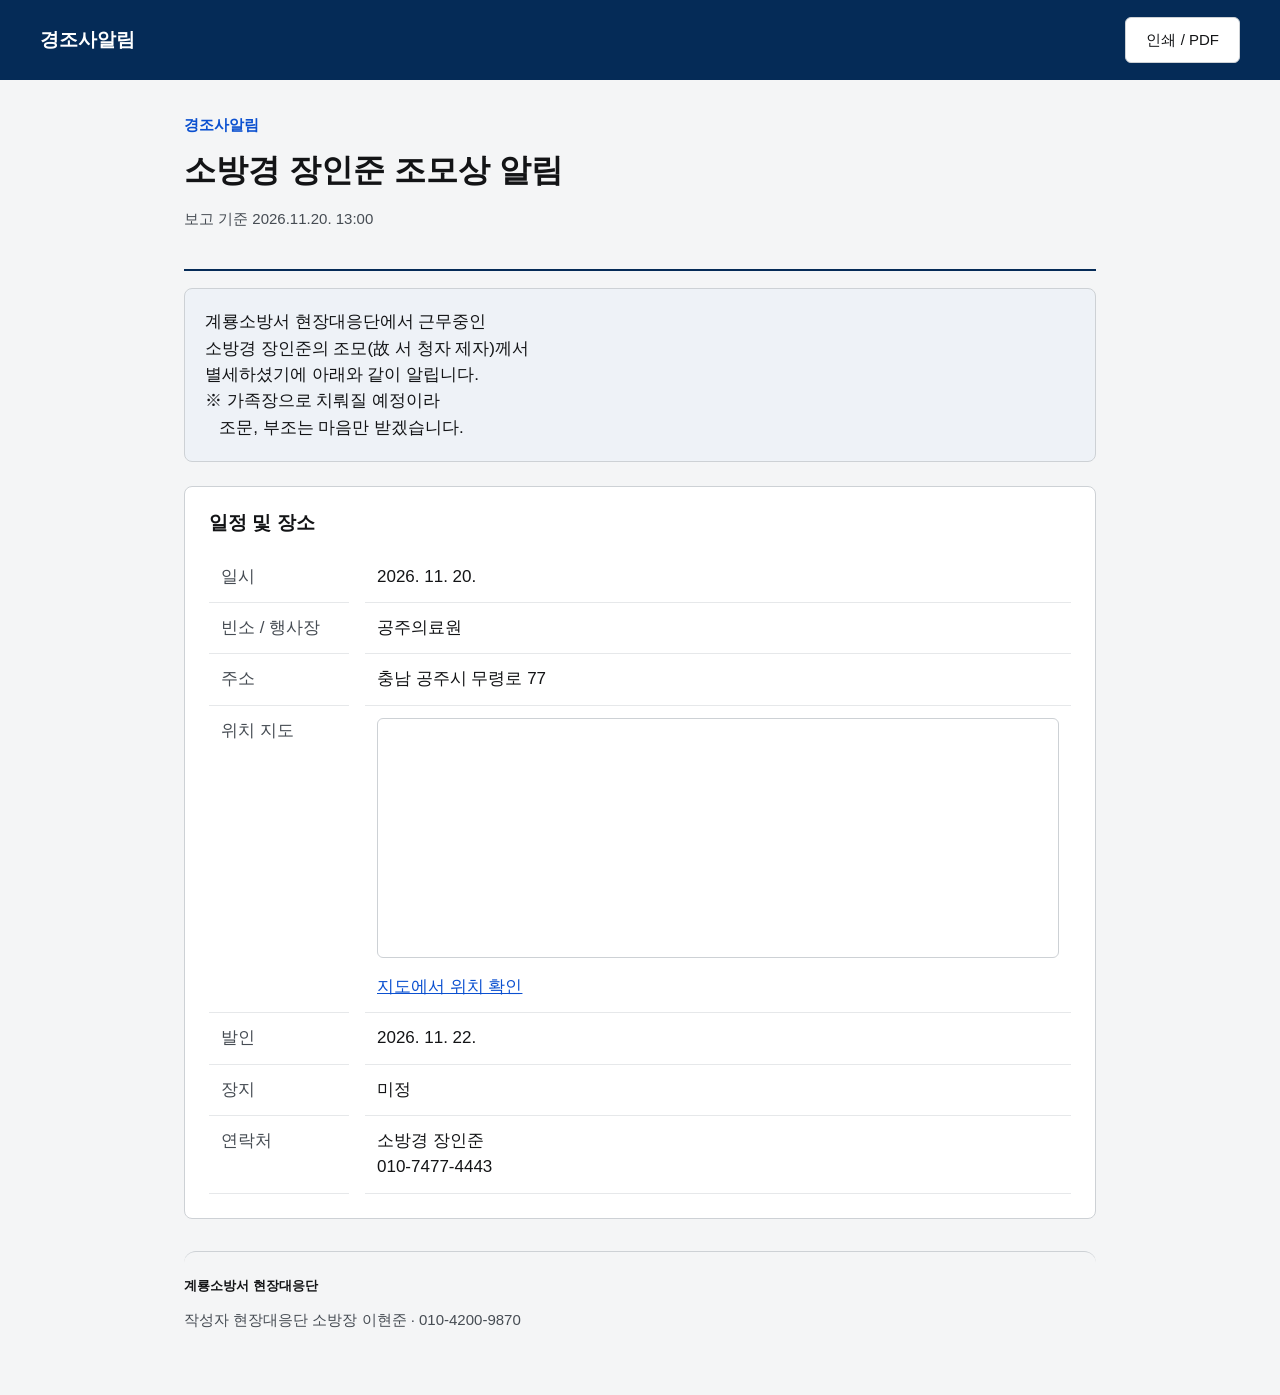
==== index.html @ 69f18681 "Create index.html" ====
<!doctype html><html lang="ko"><head><meta charset="utf-8"><meta name="viewport" content="width=device-width,initial-scale=1"><title>소방경 장인준 조모상 알림</title><style>:root{--canvas:#fff;--subtle:#F4F5F6;--muted:#EEF2F7;--fg:#131416;--fg2:#464C53;--fg3:#58616A;--border:#CDD1D5;--rule:#E6E8EA;--primary:#256EF4;--hover:#0B50D0;--link:#0B50D0;--navy:#052B57;--selected:#ECF2FE;--warning:#965000;--warning-bg:#fff4e5;--focus:#256EF4;--disabled:#8A949E}
:root.high-contrast{--canvas:#1E2124;--subtle:#131416;--muted:#33363D;--fg:#fff;--fg2:#E6E8EA;--fg3:#CDD1D5;--border:#8A949E;--rule:#58616A;--primary:#A3C2F8;--hover:#D8E5FD;--link:#A3C2F8;--navy:#131416;--selected:#223A58;--warning:#FFD798;--warning-bg:#44321c;--focus:#A3C2F8;--disabled:#B1B8BE}
*{box-sizing:border-box}html{scroll-behavior:smooth}body{margin:0;background:var(--subtle);color:var(--fg);font:17px/1.55 'Pretendard GOV','Pretendard',-apple-system,BlinkMacSystemFont,'Apple SD Gothic Neo','Malgun Gothic','Noto Sans KR',sans-serif;letter-spacing:0}button,input,textarea{font:inherit}button,.button{min-height:48px;padding:10px 20px;border:1px solid var(--border);border-radius:6px;background:var(--canvas);color:var(--fg);font-size:17px;cursor:pointer;display:inline-flex;align-items:center;justify-content:center;text-decoration:none;line-height:1.55}button:hover,.button:hover{border-color:var(--primary);background:var(--selected)}button:disabled{background:var(--subtle);color:var(--disabled);border-color:var(--border);opacity:1;cursor:not-allowed}.primary{background:var(--primary);color:#fff;border-color:var(--primary)}.high-contrast .primary{color:#131416}.primary:hover{background:var(--hover);color:#fff}.high-contrast .primary:hover{color:#131416}a{color:var(--link)}button:focus-visible,a:focus-visible,input:focus-visible,textarea:focus-visible{outline:2px solid var(--focus);outline-offset:2px}.skip-link{position:absolute;top:-100px;left:16px;z-index:50;background:var(--primary);color:#fff;padding:12px 24px}.skip-link:focus{top:8px}.eyebrow{font-size:13px;letter-spacing:0;color:var(--link);font-weight:700;margin:0 0 12px}header{background:var(--navy);color:#fff}header button{font-size:15px;min-height:40px}h2,h3{line-height:1.3;margin:0 0 24px}h3{font-size:24px;font-weight:700}.hint{font-size:13px;color:var(--fg3)}@media(prefers-reduced-motion:reduce){html{scroll-behavior:auto}}
.wrap{max-width:1248px;padding:0 24px;margin:auto}header .wrap{min-height:80px;display:flex;gap:12px;align-items:center;flex-wrap:wrap;padding-top:12px;padding-bottom:12px}header b{margin-right:auto;font-size:19px}header .draft-label{font-size:13px;color:#D6E0EB}.intro{padding:48px 0 32px}.title-row{display:flex;justify-content:space-between;gap:24px;align-items:center}.report-title{font-size:44px;letter-spacing:-.02em;margin:0}.report-title span{color:var(--fg2)}.subtitle{color:var(--fg2);margin:24px 0 0}.complete{padding:16px 24px;min-width:124px;background:var(--warning-bg);color:var(--warning);border:1px solid currentColor;border-radius:8px;display:flex;flex-direction:column;text-align:center;gap:4px}.complete small,.complete span{font-size:13px}.complete strong{font-size:24px}.byline{display:flex;gap:12px;align-items:center;font-size:15px;margin-top:16px}.byline>span{color:var(--fg3)}.byline strong{font-weight:500}.source-note{font-size:13px;color:var(--fg3);margin:16px 0 0}.gallery{position:relative;height:400px;border-radius:12px;overflow:hidden;background:#131416}.gallery>img{display:block;width:100%;height:100%;object-fit:cover;object-position:center 58%}.photo-shade{position:absolute;inset:0;background:linear-gradient(transparent 55%,#000b)}.photo-caption{position:absolute;left:24px;bottom:24px;color:#fff}.photo-caption span{font-size:13px}.photo-caption b{margin-left:12px}.photo-caption p{font-size:17px;margin:8px 0 0}.photo-controls{position:absolute;bottom:24px;right:24px;display:flex;gap:8px}.photo-controls button{background:#fff;color:#131416;min-width:56px}.stats{display:grid;grid-template-columns:repeat(4,1fr);gap:24px;margin:24px 0 40px}.stats>div,.panel{background:var(--canvas);border:1px solid var(--border);border-radius:12px;padding:24px}.stats small{display:block;font-size:15px;color:var(--fg2)}.stats strong{display:block;font-size:24px;margin-top:8px;font-variant-numeric:tabular-nums}.report-grid{display:grid;grid-template-columns:1fr 1fr;gap:24px}.panel .eyebrow{margin-bottom:8px}dl{margin:0;display:grid;grid-template-columns:96px 1fr;gap:0 16px;font-size:17px}dt,dd{padding:12px 0;border-bottom:1px solid var(--rule)}dt{color:var(--fg2)}dd{margin:0;overflow-wrap:anywhere}.situation{font-size:17px;line-height:1.7;margin:0 0 24px}.check-note{background:var(--muted);border:1px solid var(--border);border-radius:8px;padding:20px}.check-note strong{font-size:17px}.check-note p{font-size:15px;color:var(--fg2);margin:8px 0 0}.damage-panel,.timeline-panel{margin-top:40px}.investigation-grid{display:grid;grid-template-columns:repeat(3,1fr);gap:24px}.investigation-grid>div{border-bottom:1px solid var(--rule);padding-bottom:16px}.investigation-grid small{display:block;color:var(--fg2);font-size:15px}.investigation-grid strong{display:block;font-size:19px;margin-top:8px}.timeline{list-style:none;margin:0;padding:0;display:grid;grid-template-columns:repeat(6,1fr);gap:20px}.timeline li{border-top:1px solid var(--border);padding-top:16px}.timeline time{display:block;font-size:19px;font-weight:700;color:var(--link);margin-bottom:8px;font-variant-numeric:tabular-nums}.timeline strong{font-size:15px}.photo-strip{display:grid;grid-template-columns:repeat(3,1fr);gap:24px;margin:40px 0}.photo-strip figure{margin:0}.photo-strip img{width:100%;height:200px;object-fit:cover;border-radius:8px;display:block}.photo-strip figcaption{font-size:13px;color:var(--fg2);margin-top:12px}footer{background:var(--navy);color:#E6E8EA;padding:32px 24px;margin:40px 0 0;border-radius:12px 12px 0 0;font-size:13px}.signoff{display:flex;justify-content:space-between;gap:16px;font-size:15px}.signoff strong{font-weight:500}footer p{margin:12px 0 0}@media(max-width:1023px){.report-grid{grid-template-columns:1fr}.stats{gap:16px}.photo-strip{gap:16px}.timeline{gap:16px}}@media(max-width:640px){.wrap{padding:0 16px}header .wrap{padding:16px}header .wrap{min-height:48px;padding:8px 16px;display:flex;align-items:center;justify-content:space-between;flex-wrap:nowrap}
header b{width:auto!important;font-size:16px;margin:0}
header button{font-size:11px;min-height:28px;height:28px;padding:2px 8px;white-space:nowrap;flex-shrink:0}header .draft-label{margin-right:auto}.intro{padding:32px 0 24px}.report-title{font-size:32px}.title-row{align-items:flex-start;gap:16px}.complete{min-width:88px;padding:12px 8px}.complete strong{font-size:19px}.byline{align-items:flex-start}.subtitle{font-size:15px}.gallery{height:360px}.photo-caption{left:16px;bottom:88px}.photo-controls{left:16px;right:auto;bottom:20px}.stats{grid-template-columns:1fr 1fr;gap:12px;margin-bottom:32px}.stats>div{padding:16px}.stats strong{font-size:22px}.panel{padding:20px}h3{font-size:24px}dl{grid-template-columns:72px 1fr;gap:0 12px}.investigation-grid{grid-template-columns:1fr 1fr;gap:20px}.timeline{grid-template-columns:1fr 1fr}.photo-strip{grid-template-columns:1fr;margin-top:32px}.photo-strip img{height:auto}.signoff{flex-direction:column}footer{padding:24px 20px}}
@page{size:A4;margin:10mm}@media print{html,html.high-contrast{--canvas:#fff;--subtle:#fff;--muted:#EEF2F7;--fg:#131416;--fg2:#464C53;--fg3:#58616A;--border:#CDD1D5;--rule:#E6E8EA;--navy:#fff;--link:#0B50D0}body{font-size:10px}.wrap{padding:0}header{color:#131416}header .wrap{min-height:22px;padding:0}header b{font-size:12px}button,.skip-link,.draft-label{display:none!important}.intro{padding:12px 0}.report-title{font-size:25px}.eyebrow,.source-note{font-size:8px}.subtitle,.byline{font-size:10px;margin-top:8px}.complete{padding:6px 12px;min-width:84px}.complete strong{font-size:16px}.complete small,.complete span{font-size:8px}.gallery{height:40mm}.photo-caption{bottom:10px;left:12px}.photo-caption p{font-size:10px}.photo-caption span{font-size:8px}.stats{margin:10px 0;gap:8px}.stats>div,.panel{padding:10px}.stats small{font-size:9px}.stats strong{font-size:14px}.report-grid{grid-template-columns:1fr 1fr;gap:10px}h3{font-size:16px;margin-bottom:10px}dl{font-size:9px;grid-template-columns:52px 1fr;gap:0 8px}dt,dd{padding:6px 0}.situation{font-size:10px;margin-bottom:10px}.check-note{padding:10px}.check-note strong,.check-note p{font-size:9px}.damage-panel,.timeline-panel{margin-top:10px}.investigation-grid{gap:10px}.investigation-grid small{font-size:9px}.investigation-grid strong{font-size:12px;margin-top:4px}.investigation-grid>div{padding-bottom:8px}.timeline{gap:10px}.timeline time{font-size:12px}.timeline strong{font-size:9px}.photo-strip{margin:10px 0;gap:10px}.photo-strip img{height:24mm}.photo-strip figcaption{font-size:8px;margin-top:4px}footer{padding:8px 0;margin:10px 0;color:#131416;font-size:8px}.signoff{font-size:10px}.panel,.stats,.gallery{break-inside:avoid}}

/* V7 전용 스타일: 실화재/오인신고 모드 대응, 출동대 단일/3단 대응, 폰트/버튼 최적화 */
.header-received{font-size:14px;color:#fff;background:rgba(255,255,255,0.18);padding:4px 10px;border-radius:20px;display:inline-flex;align-items:center;gap:6px}
.header-received small{font-size:12px;opacity:.9}
.header-received strong{font-size:14px;font-variant-numeric:tabular-nums;color:#FFE58F}
.high-contrast .header-received{background:var(--muted);color:var(--fg)}
.high-contrast .header-received strong{color:var(--warning)}

.photo-controls button{font-size:16px;min-width:44px;height:44px;padding:0 8px;display:inline-flex;align-items:center;justify-content:center}
.photo-controls #pause{min-width:44px;font-size:15px}

.crew-highlight-panel{margin:24px 0 32px;border-left:5px solid var(--primary)}
.crew-grid{display:grid;grid-template-columns:repeat(3,1fr);gap:16px;margin-top:16px}
.crew-card{background:var(--muted);border:1px solid var(--border);border-radius:8px;padding:16px 20px}
.crew-card h4{margin:0 0 8px;font-size:16px;color:var(--navy);font-weight:700}
.high-contrast .crew-card h4{color:var(--primary)}
.crew-card p{margin:0;font-size:15px;color:var(--fg);line-height:1.5}
.agency-note{margin-top:16px;background:var(--canvas);border:1px solid var(--border);border-radius:8px;padding:12px 16px}
.agency-note strong{display:block;font-size:13px;color:var(--fg2);margin-bottom:4px}
.agency-note p{margin:0;font-size:15px;color:var(--fg)}

.author-info{display:inline-flex;align-items:center;gap:12px;flex-wrap:wrap}
.phone-link{color:var(--link);text-decoration:none;font-size:14px;padding:4px 10px;background:var(--muted);border-radius:4px;border:1px solid var(--border)}
.phone-link:hover{background:var(--selected);text-decoration:underline}

@media(max-width:1023px){
  .crew-grid{grid-template-columns:1fr}
  .timeline{grid-template-columns:repeat(3,1fr);gap:16px}
}
@media(max-width:640px){
  .timeline{grid-template-columns:1fr 1fr;gap:12px}
  .header-received{font-size:12px;padding:3px 8px}
}

/* 시간/날짜 계층 표시 스타일 */
.time-wrap{display:flex;flex-direction:column;gap:1px}
.time-main{font-size:24px;font-weight:800;color:var(--link);line-height:1.2;font-variant-numeric:tabular-nums}
.date-sub{font-size:12px;font-weight:500;color:var(--fg2);margin-top:2px}

@media(max-width:640px){
  .time-main{font-size:20px}
  .date-sub{font-size:11px}
}

@media print{
  .time-main{font-size:13px;color:#111}
  .date-sub{font-size:8px;color:#555}
}

.additional-header{display:flex;align-items:center;justify-content:space-between;gap:16px;padding-top:12px;padding-bottom:12px}.additional-report{max-width:960px;padding-top:32px;padding-bottom:40px}.additional-title{padding-bottom:24px;border-bottom:2px solid #052B57}.additional-title h2{font-size:32px;line-height:1.3;margin:12px 0;overflow-wrap:anywhere}.additional-title p,.additional-kind{font-size:15px;color:#464C53}.additional-kind{color:#0B50D0;font-weight:700}.additional-summary{padding:20px;background:#EEF2F7;border:1px solid #CDD1D5;border-radius:8px;white-space:pre-wrap}.additional-section{margin-top:24px;padding:24px;border:1px solid #CDD1D5;border-radius:8px;background:white}.additional-section h3{font-size:19px;margin:0 0 16px}.additional-report dl{display:grid;grid-template-columns:140px minmax(0,1fr);margin:0}.additional-report dt,.additional-report dd{padding:12px;margin:0;border-bottom:1px solid #E6E8EA;overflow-wrap:anywhere}.additional-report dd,.multiline{white-space:pre-wrap}.additional-map{white-space:normal}.additional-map iframe{width:100%;height:240px;border:1px solid #CDD1D5;border-radius:6px}.additional-map a{display:inline-block;margin-top:8px}.additional-report table{width:100%;border-collapse:collapse;table-layout:fixed}.additional-report th,.additional-report td{text-align:left;padding:12px;border-bottom:1px solid #E6E8EA;overflow-wrap:anywhere;white-space:pre-wrap}.additional-report th{background:#EEF2F7}.additional-report th:first-child{width:28%}.additional-photos{display:grid;grid-template-columns:repeat(2,minmax(0,1fr));gap:16px}.additional-photos figure{margin:0}.additional-photos img{width:100%;height:220px;object-fit:contain;background:#F4F5F6}.additional-photos figcaption{font-size:15px;padding-top:8px;overflow-wrap:anywhere}.additional-footer{background:transparent;color:#131416;border-top:1px solid #CDD1D5;margin-top:32px;padding:24px 0}.additional-footer p{color:#464C53;font-size:15px}.additional-contact{font-size:15px} @media(max-width:640px){.additional-title h2{font-size:24px}.additional-report{padding:24px 16px}.additional-section{padding:16px}.additional-report dl{grid-template-columns:1fr}.additional-report dt{border:0;padding:12px 0 0;font-weight:700}.additional-report dd{padding:4px 0 12px}.additional-photos{grid-template-columns:1fr}.additional-header button{min-height:44px}} @media print{.additional-report{max-width:none;padding:0;font-size:11px}.additional-title h2{font-size:22px}.additional-section{margin-top:10px;padding:10px}.additional-section h3{font-size:14px;margin-bottom:8px}.additional-report dt,.additional-report dd,.additional-report td,.additional-report th{padding:5px}.additional-map iframe{height:150px}.additional-photos img{height:140px}.additional-footer{margin-top:12px;padding:10px 0}.additional-header button{display:none}.additional-summary{padding:10px}.additional-report p{margin:8px 0}}
</style></head><body><div id="report"></div><script>/* 보고서 렌더러 */
window.FieldReport = (() => {
  const esc = x => String(x ?? '').replace(
    /[&<>"']/g,
    c => ({ '&': '&amp;', '<': '&lt;', '>': '&gt;', '"': '&quot;', "'": '&#39;' }[c])
  );

  const safePhoto = s =>
    typeof s === 'string' &&
    (
      /^assets\/scene-[1-4]\.jpg$/.test(s) ||
      /^data:image\/(jpeg|png|webp);base64,[A-Za-z0-9+/=]+$/.test(s)
    );

  /* 2번 요청: 날짜보다 시각(HH:mm)을 크고 굵게 강조하는 포맷터 */
  function formatDateTime(val) {
    if (!val || val === '-') return '-';
    const str = String(val).trim();
    // YYYY.MM.DD. HH:mm 또는 YYYY-MM-DD HH:mm 매칭
    const m = str.match(/^(\d{4}[.\-/]\s*\d{1,2}[.\-/]\s*\d{1,2}\.?)\s*(\d{1,2}:\d{2}(?::\d{2})?)(.*)$/);
    if (m) {
      const datePart = m[1];
      const timePart = m[2] + (m[3] ? ` ${m[3]}` : '');
      return `
        <span class="time-wrap" style="display:flex;flex-direction:column;gap:1px;">
          <span class="time-main" style="font-size:24px;font-weight:800;line-height:1.2;color:var(--link, #0B50D0);font-variant-numeric:tabular-nums;">${esc(timePart)}</span>
          <span class="date-sub" style="font-size:12px;font-weight:500;color:var(--fg2, #464C53);">${esc(datePart)}</span>
        </span>
      `.trim();
    }
    // 이미 시각만 있는 경우 (예: 05:49)
    if (/^\d{1,2}:\d{2}/.test(str)) {
      return `<span class="time-main" style="font-size:24px;font-weight:800;line-height:1.2;color:var(--link, #0B50D0);">${esc(str)}</span>`;
    }
    return esc(str);
  }

  /* 인라인 텍스트용 시각 강조 함수 (소제목 및 푸터용) */
  function formatInlineTime(val) {
    if (!val || val === '-') return '-';
    const str = String(val).trim();
    const m = str.match(/^(\d{4}[.\-/]\s*\d{1,2}[.\-/]\s*\d{1,2}\.?)\s*(\d{1,2}:\d{2}(?::\d{2})?)(.*)$/);
    if (m) {
      return `<strong style="font-size:1.1em;color:var(--fg);">${m[2]}</strong> <span style="font-size:0.88em;color:var(--fg2);">(${m[1]})</span>`;
    }
    return esc(str);
  }

  function renderAdditional(d) {
    const notice=d.reportType==='notice', injury=d.trendKind==='injury';
    const e=k=>esc(d[k]||'미기재');
    const pair=(label,key)=>`<dt>${label}</dt><dd>${e(key)}</dd>`;
    const map=d.address ? `<div class="additional-map"><iframe title="${notice?'행사장':'사고 발생장소'} 지도" src="https://maps.google.com/maps?q=${encodeURIComponent(d.address)}&output=embed" loading="lazy" allowfullscreen></iframe><a href="https://map.kakao.com/link/search/${encodeURIComponent(d.address)}" target="_blank" rel="noopener">지도에서 위치 확인</a></div>`:'';
    const photos=(d.photos||[]).filter(p=>p&&safePhoto(p.src));
    const gallery=photos.length?`<section class="additional-section"><h3>${notice?'관련 사진':'사고위치 및 관련사진'}</h3><div class="additional-photos">${photos.map(p=>`<figure><img src="${esc(p.src)}" alt="${esc(p.caption)}"><figcaption>${esc(p.caption)}</figcaption></figure>`).join('')}</div></section>`:'';
    const timeline=String(d.timeline||'').split('\n').filter(x=>x.trim()).map(line=>{const at=line.indexOf('|');return `<tr><td>${esc(at<0?'미기재':line.slice(0,at).trim())}</td><td>${esc(at<0?line:line.slice(at+1).trim())}</td></tr>`;}).join('');
    const content=notice?`
      <p class="additional-summary">${e('noticeText')}</p>
      <section class="additional-section"><h3>일정 및 장소</h3><dl>${pair('일시','eventTime')}${pair('빈소 / 행사장','venue')}${pair('주소','address')}<dt>위치 지도</dt><dd>${map||'미기재'}</dd>${pair('발인','funeralTime')}${pair('장지','burial')}${pair('연락처','contact')}</dl></section>
      ${d.bank||d.account||d.holder?`<section class="additional-section"><h3>마음 전하실 곳</h3><dl>${pair('은행','bank')}${pair('계좌번호','account')}${pair('예금주','holder')}</dl></section>`:''}${gallery}`:`
      ${d.summary?`<p class="additional-summary">${e('summary')}</p>`:''}
      <section class="additional-section"><h3>01 · 사고 개요</h3><dl>${pair('발생일시','occurred')}${pair('발생장소','address')}<dt>위치 지도</dt><dd>${map||'미기재'}</dd>${injury?pair('대상자','subject'):pair('사고차량','vehicle')+pair('운전자','driver')}${pair('사고내용','accident')}</dl></section>
      <section class="additional-section"><h3>02 · ${injury?'부상현황 및 조치사항':'피해현황'}</h3><dl>${injury?pair('부상현황','injuryDetail')+pair('조치사항','measures'):pair('인명피해','humanDamage')+pair('차량피해','vehicleDamage')+pair('기타피해','otherDamage')}</dl></section>
      ${gallery}
      <section class="additional-section"><h3>03 · 시간대별 상황</h3><table><thead><tr><th scope="col">시간</th><th scope="col">내용</th></tr></thead><tbody>${timeline||'<tr><td colspan="2">미기재</td></tr>'}</tbody></table></section>
      <section class="additional-section"><h3>04 · 향후계획</h3><p class="multiline">${e('future')}</p></section>`;
    return `<header><div class="wrap additional-header"><b>${notice?'경조사알림':'동향보고'}</b><button onclick="window.print()">인쇄 / PDF</button></div></header><main class="wrap additional-report"><div class="additional-title"><span class="additional-kind">${notice?'경조사알림':injury?'직원 부상':'소방차량 사고발생'}</span><h2>${e('title')}</h2><p>보고 기준 ${e('updated')}</p></div>${!notice&&d.manager?`<p class="additional-contact">책임자 ${e('manager')}</p>`:''}${content}<footer class="additional-footer"><strong>${e('unit')}</strong><p>작성자 ${e('author')}${d.phone?' · '+e('phone'):''}</p></footer></main>`;
  }

  function render(d) {
    if(d.reportType==='trend'||d.reportType==='notice') return renderAdditional(d);
    const isFalse = d.reportType === 'false_alarm';
    const e = key => esc(d[key] || '-');
    const photos = (d.photos || []).filter(p => safePhoto(p.src));

    const pair = (label, key) => `<dt>${label}</dt><dd>${e(key)}</dd>`;
    
    /* 상황판 카드: 시간 형식이면 시각 강조 포맷 적용 */
    const cell = (label, key) => {
      const val = d[key];
      const isTimeVal = typeof val === 'string' && /\d{1,2}:\d{2}/.test(val);
      const content = isTimeVal ? formatDateTime(val) : `<span>${e(key)}</span>`;
      return `<div><small>${label}</small><strong style="display:block;margin-top:6px;">${content}</strong></div>`;
    };

    /* 1번 요청: 모바일에서도 버튼이 내려가지 않고 우측에 작게 표시되는 공통 헤더 */
    const headerHtml = `
      <header>
        <div class="wrap" style="min-height:44px;padding:6px 16px;display:flex;align-items:center;justify-content:space-between;flex-wrap:nowrap;gap:8px;">
          <b style="font-size:16px;font-weight:700;margin:0;white-space:nowrap;width:auto;">현장상황보고</b>
          <button onclick="window.print()" style="min-height:28px;height:28px;padding:2px 8px;font-size:11px;white-space:nowrap;flex-shrink:0;border-radius:4px;cursor:pointer;">인쇄 / PDF</button>
        </div>
      </header>
    `;

    /* 현장 위치 지도 */
    const locationMap = d.address && d.address !== '-' ? `
      <dt>현장 위치</dt>
      <dd style="min-width:0;">
        <iframe title="발생 현장 위치 지도" src="https://maps.google.com/maps?q=${encodeURIComponent(d.address)}&output=embed" width="100%" height="260" style="display:block;border:1px solid var(--border);border-radius:8px;" loading="lazy" allowfullscreen></iframe>
        <div class="map-links" style="display:flex;align-items:center;gap:8px;margin-top:8px;font-size:13px;">
          <span style="color:var(--fg2);font-weight:500;">지도 바로가기 :</span>
          <a href="https://map.kakao.com/link/search/${encodeURIComponent(d.address)}" target="_blank" rel="noopener" style="color:var(--link);font-weight:700;text-decoration:none;">카카오맵</a>
          <span style="color:var(--border);">·</span>
          <a href="https://map.naver.com/v5/search/${encodeURIComponent(d.address)}" target="_blank" rel="noopener" style="color:var(--link);font-weight:700;text-decoration:none;">네이버 지도</a>
        </div>
      </dd>
    ` : '';

    /* 사진 슬라이더 */
    const galleryHtml = photos.length ? `
      <section class="gallery" id="galleryContainer" aria-label="현장기록사진" style="${isFalse ? 'height:320px;' : ''}">
        <img id="scene" src="${esc(photos[0].src)}" alt="${esc(photos[0].caption)}">
        <div class="photo-shade"></div>
        <div class="photo-caption" style="${isFalse ? 'bottom:14px;left:14px;' : ''}">
          <span style="${isFalse ? 'font-size:12px;' : ''}">현장기록사진 <b id="photoCount">01 / ${String(photos.length).padStart(2, '0')}</b></span>
          <p id="caption" style="${isFalse ? 'font-size:14px;margin:4px 0 0;' : ''}">${esc(photos[0].caption)}</p>
        </div>
        <div class="photo-controls" style="${isFalse ? 'bottom:10px;right:10px;' : ''}">
          <button id="prev" title="이전" style="${isFalse ? 'min-width:38px;height:38px;' : ''}">◀</button>
          <button id="pause" title="정지/재생" style="${isFalse ? 'min-width:38px;height:38px;' : ''}">⏸</button>
          <button id="next" title="다음" style="${isFalse ? 'min-width:38px;height:38px;' : ''}">▶</button>
        </div>
      </section>
    ` : (isFalse ? '' : '<section class="panel">현장사진 등록 전</section>');

/* 공통 푸터 */
    const footerHtml = `
      <footer>
        <div class="signoff" style="${isFalse ? 'font-size:13px;' : ''}">
          <b>${e('unit')}</b>
          <span class="author-info">
            <strong>작성자 · ${e('author')}</strong>
            <a href="tel:${e('phone')}" class="phone-link" style="${isFalse ? 'padding:2px 8px;font-size:12px;' : ''}">📞 ${e('phone')}</a>
          </span>
        </div>
        <p style="${isFalse ? 'font-size:11px;margin-top:6px;' : 'font-size:13px;color:inherit;margin:12px 0 0;'};">${isFalse ? '오인출동 현장상황보고' : '화재조사 초기 현장상황보고'} · 보고 기준 ${formatInlineTime(d.updated)}</p>
      </footer>
    `;

    /* 1. 오인출동 보고서 */
    if (isFalse) {
      return `
        <a class="skip-link" href="#main">본문 바로가기</a>
        ${headerHtml}
        <main class="wrap" id="main" style="padding-top:12px;">
          <div class="intro" style="padding:16px 0;">
            <p class="eyebrow">오인출동 상황기록 · ${formatInlineTime(d.dispatch)}</p>
            <div class="title-row" style="margin-top:6px;">
              <h2 class="report-title" style="font-size:28px;">${e('title')}</h2>
              <div class="complete" style="padding:6px 14px;min-width:60px;background:#2E7D32;color:#fff;display:inline-flex;align-items:center;justify-content:center;">
                <strong style="font-size:15px;line-height:1.2;">${e('status')}</strong>
              </div>
            </div>
          </div>

          <section class="stats" style="grid-template-columns:repeat(2,minmax(0,1fr));gap:12px;margin:16px 0 24px;">
            ${cell('출동 지령', 'dispatch')}
            ${cell('현재 상태', 'status')}
          </section>

          ${galleryHtml}

          <section class="panel crew-highlight-panel" style="margin:20px 0 24px;">
            <p class="eyebrow">01 · 출동대 현황</p>
            <h3>현장 출동대 및 인력</h3>
            <div style="background:var(--muted);border:1px solid var(--border);border-radius:8px;padding:14px 18px;margin-top:10px;">
              <p style="margin:0;font-size:15px;line-height:1.6;white-space:pre-wrap;">${e('crew_single')}</p>
            </div>
          </section>

          <section class="panel" style="margin-bottom:24px;">
            <p class="eyebrow">02 · 대상 및 현장상황</p>
            <h3>출동 개요 및 상황</h3>
            <dl style="margin-bottom:16px;">
              ${pair('발생장소', 'address')}
              ${locationMap}
              ${pair('대상 및 상세정보', 'target_vehicle')}
            </dl>
            <div style="border-top:1px solid var(--rule);padding-top:12px;">
              <small style="display:block;font-size:13px;color:var(--fg2);margin-bottom:4px;font-weight:600;">현장상황 및 조치결과</small>
              <p class="situation" style="white-space:pre-wrap;font-size:15px;margin:0;">${e('situation')}</p>
            </div>
          </section>
          ${footerHtml}
        </main>
      `;
    }

    /* 2. 일반 화재 보고서 */
    return `
      <a class="skip-link" href="#main">본문 바로가기</a>
      ${headerHtml}
      <main class="wrap" id="main">
        <div class="intro">
          <p class="eyebrow">화재조사 현장기록</p>
          <div class="title-row">
            <h2 class="report-title">${e('title')}<br><span>초기 현장상황보고.</span></h2>
            <div class="complete ongoing" style="padding:8px 16px;min-width:80px;display:inline-flex;align-items:center;justify-content:center;">
              <strong style="font-size:20px;line-height:1.2;">${e('status')}</strong>
            </div>
          </div>
        </div>

        <section class="stats" aria-label="출동 시각 현황" style="display:grid;grid-template-columns:repeat(2,minmax(0,1fr));gap:12px;width:100%;min-width:0;margin:24px 0;">
          ${cell('출동 지령', 'dispatch')}
          ${cell('선착대 도착', 'arrival')}
        </section>

        ${galleryHtml}

        <section class="stats" aria-label="화재 진압 시각 현황" style="display:grid;grid-template-columns:repeat(2,minmax(0,1fr));gap:12px;width:100%;min-width:0;margin:16px 0 24px;">
          ${cell('초진 시각', 'knockdown')}
          ${cell('완진 시각', 'out')}
        </section>

        <section class="panel crew-highlight-panel" aria-label="출동대 현황">
          <p class="eyebrow">01 · 출동대 현황</p>
          <h3>현장 출동대 및 인력</h3>
          <div class="crew-grid">
            <div class="crew-card"><h4>선착대</h4><p>${e('first_crew')}</p></div>
            <div class="crew-card"><h4>추가출동대</h4><p>${e('extra_crew')}</p></div>
            <div class="crew-card"><h4>타서 지원출동</h4><p>${e('support_crew')}</p></div>
          </div>
          ${d.agency && d.agency !== '확인 중' ? `
            <div class="agency-note">
              <strong>유관기관 공동대응</strong>
              <p>${e('agency')}</p>
            </div>
          ` : ''}
        </section>

        <div class="report-grid">
          <section class="panel">
            <p class="eyebrow">02 · 대상 상세정보</p>
            <h3>화재 대상</h3>
            <dl>
              ${pair('발생장소', 'address')}
              ${locationMap}
              ${pair('대상 및 상세정보', 'target_vehicle')}
            </dl>
          </section>
          <section class="panel">
            <p class="eyebrow">03 · 현장 확인</p>
            <h3>초기 현장상황</h3>
            <p class="situation" style="white-space:pre-wrap">${e('situation')}</p>
          </section>
        </div>

        <section class="panel damage-panel">
          <p class="eyebrow">피해 및 조사</p>
          <h3>피해 및 조사현황</h3>
          <div class="investigation-grid">
            ${cell('인명피해', 'injury')}
            ${cell('대상 피해', 'damage')}
            ${cell('재산피해액', 'loss')}
            ${cell('발화지점', 'origin')}
            ${cell('화재원인', 'cause')}
          </div>
          <p class="source-note" style="margin-top:12px;">현장 확인 및 조사 진행에 따라 보완 예정.</p>
        </section>

        ${photos.length > 1 ? `
          <section class="photo-strip">
            ${photos.slice(1).map(p => `
              <figure>
                <img src="${esc(p.src)}" alt="${esc(p.caption)}">
                <figcaption>${esc(p.caption)}</figcaption>
              </figure>
            `).join('')}
          </section>
        ` : ''}
        ${footerHtml}
      </main>
    `;
  }

  let activeTimer = null;

  function mount(d) {
    if (activeTimer) {
      clearInterval(activeTimer);
      activeTimer = null;
    }

    document.title = (d.title || '현장상황보고') + ' | 계룡소방서';
    document.getElementById('report').innerHTML = render(d);

    const photos = (d.photos || []).filter(p => safePhoto(p.src));
    if (!photos.length || d.reportType === 'trend' || d.reportType === 'notice') return;

    let i = 0;
    let isPlaying = true;

    function show(n) {
      i = (n + photos.length) % photos.length;
      const scene = document.getElementById('scene');
      const caption = document.getElementById('caption');
      const photoCount = document.getElementById('photoCount');

      if (scene) { scene.src = photos[i].src; scene.alt = photos[i].caption; }
      if (caption) caption.textContent = photos[i].caption;
      if (photoCount) photoCount.textContent = String(i + 1).padStart(2, '0') + ' / ' + String(photos.length).padStart(2, '0');
    }

    function stopAuto() {
      if (activeTimer) { clearInterval(activeTimer); activeTimer = null; }
    }

    function startAuto() {
      stopAuto();
      if (photos.length > 1) activeTimer = setInterval(() => show(i + 1), 4000);
    }

    const prevBtn = document.getElementById('prev');
    const nextBtn = document.getElementById('next');
    const pauseBtn = document.getElementById('pause');
    const galleryContainer = document.getElementById('galleryContainer');

    if (prevBtn) prevBtn.onclick = () => { show(i - 1); if (isPlaying) startAuto(); };
    if (nextBtn) nextBtn.onclick = () => { show(i + 1); if (isPlaying) startAuto(); };
    if (pauseBtn) {
      pauseBtn.onclick = () => {
        isPlaying = !isPlaying;
        pauseBtn.textContent = isPlaying ? '⏸' : '▶';
        pauseBtn.title = isPlaying ? '자동 재생 일시정지' : '자동 재생 시작';
        if (isPlaying) startAuto(); else stopAuto();
      };
    }
    if (galleryContainer) {
      galleryContainer.onmouseenter = () => { if (isPlaying) stopAuto(); };
      galleryContainer.onmouseleave = () => { if (isPlaying) startAuto(); };
    }

    startAuto();
  }

  return { render, mount, safePhoto };
})();

FieldReport.mount({"reportType":"notice","trendKind":"injury","photos":[],"title":"소방경 장인준 조모상 알림","dispatch":"2026.11.20. 12:57","arrival":"2026.11.20. 12:57","knockdown":"2026.11.20. 12:57","out":"2026.11.20. 12:57","injury":"확인 중","status":"진압 중","updated":"2026.11.20. 13:00","unit":"계룡소방서 현장대응단","author":"현장대응단 소방장 이현준","phone":"010-4200-9870","first_crew":"","extra_crew":"","support_crew":"","agency":"","address":"충남 공주시 무령로 77","target_vehicle":"","situation":"","damage":"","loss":"산정 중","origin":"조사 중","cause":"조사 중","crew_single":"","manager":"","summary":"","occurred":"","vehicle":"","driver":"","accident":"","humanDamage":"","vehicleDamage":"","otherDamage":"","timeline":"","future":"","subject":"","injuryDetail":"","measures":"","noticeText":"계룡소방서 현장대응단에서 근무중인\n소방경 장인준의 조모(故 서 청자 제자)께서\n별세하셨기에 아래와 같이 알립니다.\n※ 가족장으로 치뤄질 예정이라\n   조문, 부조는 마음만 받겠습니다.","eventTime":"2026. 11. 20.","venue":"공주의료원","funeralTime":"2026. 11. 22.","burial":"미정","contact":"소방경 장인준\n010-7477-4443\n","bank":"","account":"","holder":""});</script></body></html>
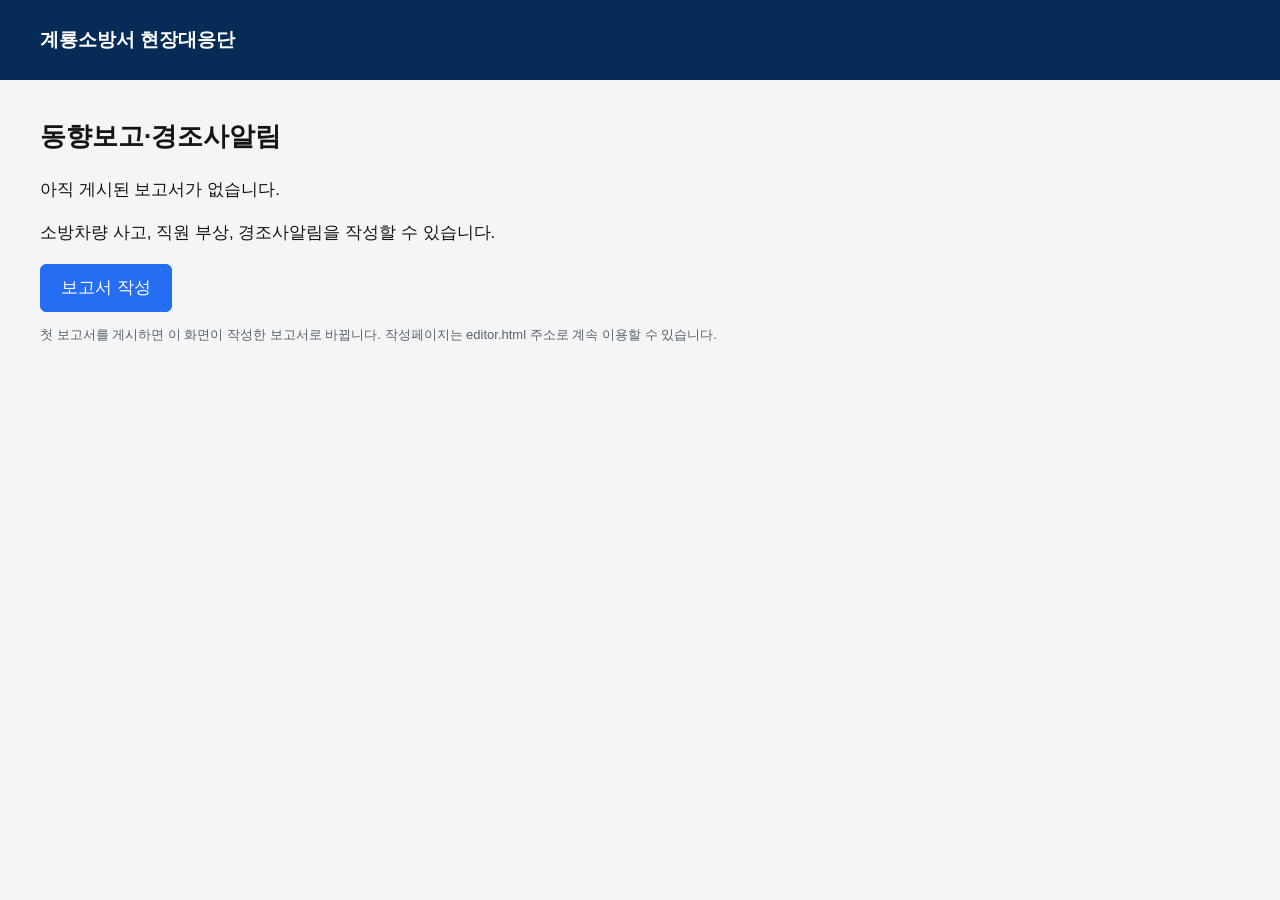
==== commit da7fe16b: "Add files via upload" ====
--- a/index.html
+++ b/index.html
@@ -1,398 +1 @@
-<!doctype html><html lang="ko"><head><meta charset="utf-8"><meta name="viewport" content="width=device-width,initial-scale=1"><title>소방경 장인준 조모상 알림</title><style>:root{--canvas:#fff;--subtle:#F4F5F6;--muted:#EEF2F7;--fg:#131416;--fg2:#464C53;--fg3:#58616A;--border:#CDD1D5;--rule:#E6E8EA;--primary:#256EF4;--hover:#0B50D0;--link:#0B50D0;--navy:#052B57;--selected:#ECF2FE;--warning:#965000;--warning-bg:#fff4e5;--focus:#256EF4;--disabled:#8A949E}
-:root.high-contrast{--canvas:#1E2124;--subtle:#131416;--muted:#33363D;--fg:#fff;--fg2:#E6E8EA;--fg3:#CDD1D5;--border:#8A949E;--rule:#58616A;--primary:#A3C2F8;--hover:#D8E5FD;--link:#A3C2F8;--navy:#131416;--selected:#223A58;--warning:#FFD798;--warning-bg:#44321c;--focus:#A3C2F8;--disabled:#B1B8BE}
-*{box-sizing:border-box}html{scroll-behavior:smooth}body{margin:0;background:var(--subtle);color:var(--fg);font:17px/1.55 'Pretendard GOV','Pretendard',-apple-system,BlinkMacSystemFont,'Apple SD Gothic Neo','Malgun Gothic','Noto Sans KR',sans-serif;letter-spacing:0}button,input,textarea{font:inherit}button,.button{min-height:48px;padding:10px 20px;border:1px solid var(--border);border-radius:6px;background:var(--canvas);color:var(--fg);font-size:17px;cursor:pointer;display:inline-flex;align-items:center;justify-content:center;text-decoration:none;line-height:1.55}button:hover,.button:hover{border-color:var(--primary);background:var(--selected)}button:disabled{background:var(--subtle);color:var(--disabled);border-color:var(--border);opacity:1;cursor:not-allowed}.primary{background:var(--primary);color:#fff;border-color:var(--primary)}.high-contrast .primary{color:#131416}.primary:hover{background:var(--hover);color:#fff}.high-contrast .primary:hover{color:#131416}a{color:var(--link)}button:focus-visible,a:focus-visible,input:focus-visible,textarea:focus-visible{outline:2px solid var(--focus);outline-offset:2px}.skip-link{position:absolute;top:-100px;left:16px;z-index:50;background:var(--primary);color:#fff;padding:12px 24px}.skip-link:focus{top:8px}.eyebrow{font-size:13px;letter-spacing:0;color:var(--link);font-weight:700;margin:0 0 12px}header{background:var(--navy);color:#fff}header button{font-size:15px;min-height:40px}h2,h3{line-height:1.3;margin:0 0 24px}h3{font-size:24px;font-weight:700}.hint{font-size:13px;color:var(--fg3)}@media(prefers-reduced-motion:reduce){html{scroll-behavior:auto}}
-.wrap{max-width:1248px;padding:0 24px;margin:auto}header .wrap{min-height:80px;display:flex;gap:12px;align-items:center;flex-wrap:wrap;padding-top:12px;padding-bottom:12px}header b{margin-right:auto;font-size:19px}header .draft-label{font-size:13px;color:#D6E0EB}.intro{padding:48px 0 32px}.title-row{display:flex;justify-content:space-between;gap:24px;align-items:center}.report-title{font-size:44px;letter-spacing:-.02em;margin:0}.report-title span{color:var(--fg2)}.subtitle{color:var(--fg2);margin:24px 0 0}.complete{padding:16px 24px;min-width:124px;background:var(--warning-bg);color:var(--warning);border:1px solid currentColor;border-radius:8px;display:flex;flex-direction:column;text-align:center;gap:4px}.complete small,.complete span{font-size:13px}.complete strong{font-size:24px}.byline{display:flex;gap:12px;align-items:center;font-size:15px;margin-top:16px}.byline>span{color:var(--fg3)}.byline strong{font-weight:500}.source-note{font-size:13px;color:var(--fg3);margin:16px 0 0}.gallery{position:relative;height:400px;border-radius:12px;overflow:hidden;background:#131416}.gallery>img{display:block;width:100%;height:100%;object-fit:cover;object-position:center 58%}.photo-shade{position:absolute;inset:0;background:linear-gradient(transparent 55%,#000b)}.photo-caption{position:absolute;left:24px;bottom:24px;color:#fff}.photo-caption span{font-size:13px}.photo-caption b{margin-left:12px}.photo-caption p{font-size:17px;margin:8px 0 0}.photo-controls{position:absolute;bottom:24px;right:24px;display:flex;gap:8px}.photo-controls button{background:#fff;color:#131416;min-width:56px}.stats{display:grid;grid-template-columns:repeat(4,1fr);gap:24px;margin:24px 0 40px}.stats>div,.panel{background:var(--canvas);border:1px solid var(--border);border-radius:12px;padding:24px}.stats small{display:block;font-size:15px;color:var(--fg2)}.stats strong{display:block;font-size:24px;margin-top:8px;font-variant-numeric:tabular-nums}.report-grid{display:grid;grid-template-columns:1fr 1fr;gap:24px}.panel .eyebrow{margin-bottom:8px}dl{margin:0;display:grid;grid-template-columns:96px 1fr;gap:0 16px;font-size:17px}dt,dd{padding:12px 0;border-bottom:1px solid var(--rule)}dt{color:var(--fg2)}dd{margin:0;overflow-wrap:anywhere}.situation{font-size:17px;line-height:1.7;margin:0 0 24px}.check-note{background:var(--muted);border:1px solid var(--border);border-radius:8px;padding:20px}.check-note strong{font-size:17px}.check-note p{font-size:15px;color:var(--fg2);margin:8px 0 0}.damage-panel,.timeline-panel{margin-top:40px}.investigation-grid{display:grid;grid-template-columns:repeat(3,1fr);gap:24px}.investigation-grid>div{border-bottom:1px solid var(--rule);padding-bottom:16px}.investigation-grid small{display:block;color:var(--fg2);font-size:15px}.investigation-grid strong{display:block;font-size:19px;margin-top:8px}.timeline{list-style:none;margin:0;padding:0;display:grid;grid-template-columns:repeat(6,1fr);gap:20px}.timeline li{border-top:1px solid var(--border);padding-top:16px}.timeline time{display:block;font-size:19px;font-weight:700;color:var(--link);margin-bottom:8px;font-variant-numeric:tabular-nums}.timeline strong{font-size:15px}.photo-strip{display:grid;grid-template-columns:repeat(3,1fr);gap:24px;margin:40px 0}.photo-strip figure{margin:0}.photo-strip img{width:100%;height:200px;object-fit:cover;border-radius:8px;display:block}.photo-strip figcaption{font-size:13px;color:var(--fg2);margin-top:12px}footer{background:var(--navy);color:#E6E8EA;padding:32px 24px;margin:40px 0 0;border-radius:12px 12px 0 0;font-size:13px}.signoff{display:flex;justify-content:space-between;gap:16px;font-size:15px}.signoff strong{font-weight:500}footer p{margin:12px 0 0}@media(max-width:1023px){.report-grid{grid-template-columns:1fr}.stats{gap:16px}.photo-strip{gap:16px}.timeline{gap:16px}}@media(max-width:640px){.wrap{padding:0 16px}header .wrap{padding:16px}header .wrap{min-height:48px;padding:8px 16px;display:flex;align-items:center;justify-content:space-between;flex-wrap:nowrap}
-header b{width:auto!important;font-size:16px;margin:0}
-header button{font-size:11px;min-height:28px;height:28px;padding:2px 8px;white-space:nowrap;flex-shrink:0}header .draft-label{margin-right:auto}.intro{padding:32px 0 24px}.report-title{font-size:32px}.title-row{align-items:flex-start;gap:16px}.complete{min-width:88px;padding:12px 8px}.complete strong{font-size:19px}.byline{align-items:flex-start}.subtitle{font-size:15px}.gallery{height:360px}.photo-caption{left:16px;bottom:88px}.photo-controls{left:16px;right:auto;bottom:20px}.stats{grid-template-columns:1fr 1fr;gap:12px;margin-bottom:32px}.stats>div{padding:16px}.stats strong{font-size:22px}.panel{padding:20px}h3{font-size:24px}dl{grid-template-columns:72px 1fr;gap:0 12px}.investigation-grid{grid-template-columns:1fr 1fr;gap:20px}.timeline{grid-template-columns:1fr 1fr}.photo-strip{grid-template-columns:1fr;margin-top:32px}.photo-strip img{height:auto}.signoff{flex-direction:column}footer{padding:24px 20px}}
-@page{size:A4;margin:10mm}@media print{html,html.high-contrast{--canvas:#fff;--subtle:#fff;--muted:#EEF2F7;--fg:#131416;--fg2:#464C53;--fg3:#58616A;--border:#CDD1D5;--rule:#E6E8EA;--navy:#fff;--link:#0B50D0}body{font-size:10px}.wrap{padding:0}header{color:#131416}header .wrap{min-height:22px;padding:0}header b{font-size:12px}button,.skip-link,.draft-label{display:none!important}.intro{padding:12px 0}.report-title{font-size:25px}.eyebrow,.source-note{font-size:8px}.subtitle,.byline{font-size:10px;margin-top:8px}.complete{padding:6px 12px;min-width:84px}.complete strong{font-size:16px}.complete small,.complete span{font-size:8px}.gallery{height:40mm}.photo-caption{bottom:10px;left:12px}.photo-caption p{font-size:10px}.photo-caption span{font-size:8px}.stats{margin:10px 0;gap:8px}.stats>div,.panel{padding:10px}.stats small{font-size:9px}.stats strong{font-size:14px}.report-grid{grid-template-columns:1fr 1fr;gap:10px}h3{font-size:16px;margin-bottom:10px}dl{font-size:9px;grid-template-columns:52px 1fr;gap:0 8px}dt,dd{padding:6px 0}.situation{font-size:10px;margin-bottom:10px}.check-note{padding:10px}.check-note strong,.check-note p{font-size:9px}.damage-panel,.timeline-panel{margin-top:10px}.investigation-grid{gap:10px}.investigation-grid small{font-size:9px}.investigation-grid strong{font-size:12px;margin-top:4px}.investigation-grid>div{padding-bottom:8px}.timeline{gap:10px}.timeline time{font-size:12px}.timeline strong{font-size:9px}.photo-strip{margin:10px 0;gap:10px}.photo-strip img{height:24mm}.photo-strip figcaption{font-size:8px;margin-top:4px}footer{padding:8px 0;margin:10px 0;color:#131416;font-size:8px}.signoff{font-size:10px}.panel,.stats,.gallery{break-inside:avoid}}
-
-/* V7 전용 스타일: 실화재/오인신고 모드 대응, 출동대 단일/3단 대응, 폰트/버튼 최적화 */
-.header-received{font-size:14px;color:#fff;background:rgba(255,255,255,0.18);padding:4px 10px;border-radius:20px;display:inline-flex;align-items:center;gap:6px}
-.header-received small{font-size:12px;opacity:.9}
-.header-received strong{font-size:14px;font-variant-numeric:tabular-nums;color:#FFE58F}
-.high-contrast .header-received{background:var(--muted);color:var(--fg)}
-.high-contrast .header-received strong{color:var(--warning)}
-
-.photo-controls button{font-size:16px;min-width:44px;height:44px;padding:0 8px;display:inline-flex;align-items:center;justify-content:center}
-.photo-controls #pause{min-width:44px;font-size:15px}
-
-.crew-highlight-panel{margin:24px 0 32px;border-left:5px solid var(--primary)}
-.crew-grid{display:grid;grid-template-columns:repeat(3,1fr);gap:16px;margin-top:16px}
-.crew-card{background:var(--muted);border:1px solid var(--border);border-radius:8px;padding:16px 20px}
-.crew-card h4{margin:0 0 8px;font-size:16px;color:var(--navy);font-weight:700}
-.high-contrast .crew-card h4{color:var(--primary)}
-.crew-card p{margin:0;font-size:15px;color:var(--fg);line-height:1.5}
-.agency-note{margin-top:16px;background:var(--canvas);border:1px solid var(--border);border-radius:8px;padding:12px 16px}
-.agency-note strong{display:block;font-size:13px;color:var(--fg2);margin-bottom:4px}
-.agency-note p{margin:0;font-size:15px;color:var(--fg)}
-
-.author-info{display:inline-flex;align-items:center;gap:12px;flex-wrap:wrap}
-.phone-link{color:var(--link);text-decoration:none;font-size:14px;padding:4px 10px;background:var(--muted);border-radius:4px;border:1px solid var(--border)}
-.phone-link:hover{background:var(--selected);text-decoration:underline}
-
-@media(max-width:1023px){
-  .crew-grid{grid-template-columns:1fr}
-  .timeline{grid-template-columns:repeat(3,1fr);gap:16px}
-}
-@media(max-width:640px){
-  .timeline{grid-template-columns:1fr 1fr;gap:12px}
-  .header-received{font-size:12px;padding:3px 8px}
-}
-
-/* 시간/날짜 계층 표시 스타일 */
-.time-wrap{display:flex;flex-direction:column;gap:1px}
-.time-main{font-size:24px;font-weight:800;color:var(--link);line-height:1.2;font-variant-numeric:tabular-nums}
-.date-sub{font-size:12px;font-weight:500;color:var(--fg2);margin-top:2px}
-
-@media(max-width:640px){
-  .time-main{font-size:20px}
-  .date-sub{font-size:11px}
-}
-
-@media print{
-  .time-main{font-size:13px;color:#111}
-  .date-sub{font-size:8px;color:#555}
-}
-
-.additional-header{display:flex;align-items:center;justify-content:space-between;gap:16px;padding-top:12px;padding-bottom:12px}.additional-report{max-width:960px;padding-top:32px;padding-bottom:40px}.additional-title{padding-bottom:24px;border-bottom:2px solid #052B57}.additional-title h2{font-size:32px;line-height:1.3;margin:12px 0;overflow-wrap:anywhere}.additional-title p,.additional-kind{font-size:15px;color:#464C53}.additional-kind{color:#0B50D0;font-weight:700}.additional-summary{padding:20px;background:#EEF2F7;border:1px solid #CDD1D5;border-radius:8px;white-space:pre-wrap}.additional-section{margin-top:24px;padding:24px;border:1px solid #CDD1D5;border-radius:8px;background:white}.additional-section h3{font-size:19px;margin:0 0 16px}.additional-report dl{display:grid;grid-template-columns:140px minmax(0,1fr);margin:0}.additional-report dt,.additional-report dd{padding:12px;margin:0;border-bottom:1px solid #E6E8EA;overflow-wrap:anywhere}.additional-report dd,.multiline{white-space:pre-wrap}.additional-map{white-space:normal}.additional-map iframe{width:100%;height:240px;border:1px solid #CDD1D5;border-radius:6px}.additional-map a{display:inline-block;margin-top:8px}.additional-report table{width:100%;border-collapse:collapse;table-layout:fixed}.additional-report th,.additional-report td{text-align:left;padding:12px;border-bottom:1px solid #E6E8EA;overflow-wrap:anywhere;white-space:pre-wrap}.additional-report th{background:#EEF2F7}.additional-report th:first-child{width:28%}.additional-photos{display:grid;grid-template-columns:repeat(2,minmax(0,1fr));gap:16px}.additional-photos figure{margin:0}.additional-photos img{width:100%;height:220px;object-fit:contain;background:#F4F5F6}.additional-photos figcaption{font-size:15px;padding-top:8px;overflow-wrap:anywhere}.additional-footer{background:transparent;color:#131416;border-top:1px solid #CDD1D5;margin-top:32px;padding:24px 0}.additional-footer p{color:#464C53;font-size:15px}.additional-contact{font-size:15px} @media(max-width:640px){.additional-title h2{font-size:24px}.additional-report{padding:24px 16px}.additional-section{padding:16px}.additional-report dl{grid-template-columns:1fr}.additional-report dt{border:0;padding:12px 0 0;font-weight:700}.additional-report dd{padding:4px 0 12px}.additional-photos{grid-template-columns:1fr}.additional-header button{min-height:44px}} @media print{.additional-report{max-width:none;padding:0;font-size:11px}.additional-title h2{font-size:22px}.additional-section{margin-top:10px;padding:10px}.additional-section h3{font-size:14px;margin-bottom:8px}.additional-report dt,.additional-report dd,.additional-report td,.additional-report th{padding:5px}.additional-map iframe{height:150px}.additional-photos img{height:140px}.additional-footer{margin-top:12px;padding:10px 0}.additional-header button{display:none}.additional-summary{padding:10px}.additional-report p{margin:8px 0}}
-</style></head><body><div id="report"></div><script>/* 보고서 렌더러 */
-window.FieldReport = (() => {
-  const esc = x => String(x ?? '').replace(
-    /[&<>"']/g,
-    c => ({ '&': '&amp;', '<': '&lt;', '>': '&gt;', '"': '&quot;', "'": '&#39;' }[c])
-  );
-
-  const safePhoto = s =>
-    typeof s === 'string' &&
-    (
-      /^assets\/scene-[1-4]\.jpg$/.test(s) ||
-      /^data:image\/(jpeg|png|webp);base64,[A-Za-z0-9+/=]+$/.test(s)
-    );
-
-  /* 2번 요청: 날짜보다 시각(HH:mm)을 크고 굵게 강조하는 포맷터 */
-  function formatDateTime(val) {
-    if (!val || val === '-') return '-';
-    const str = String(val).trim();
-    // YYYY.MM.DD. HH:mm 또는 YYYY-MM-DD HH:mm 매칭
-    const m = str.match(/^(\d{4}[.\-/]\s*\d{1,2}[.\-/]\s*\d{1,2}\.?)\s*(\d{1,2}:\d{2}(?::\d{2})?)(.*)$/);
-    if (m) {
-      const datePart = m[1];
-      const timePart = m[2] + (m[3] ? ` ${m[3]}` : '');
-      return `
-        <span class="time-wrap" style="display:flex;flex-direction:column;gap:1px;">
-          <span class="time-main" style="font-size:24px;font-weight:800;line-height:1.2;color:var(--link, #0B50D0);font-variant-numeric:tabular-nums;">${esc(timePart)}</span>
-          <span class="date-sub" style="font-size:12px;font-weight:500;color:var(--fg2, #464C53);">${esc(datePart)}</span>
-        </span>
-      `.trim();
-    }
-    // 이미 시각만 있는 경우 (예: 05:49)
-    if (/^\d{1,2}:\d{2}/.test(str)) {
-      return `<span class="time-main" style="font-size:24px;font-weight:800;line-height:1.2;color:var(--link, #0B50D0);">${esc(str)}</span>`;
-    }
-    return esc(str);
-  }
-
-  /* 인라인 텍스트용 시각 강조 함수 (소제목 및 푸터용) */
-  function formatInlineTime(val) {
-    if (!val || val === '-') return '-';
-    const str = String(val).trim();
-    const m = str.match(/^(\d{4}[.\-/]\s*\d{1,2}[.\-/]\s*\d{1,2}\.?)\s*(\d{1,2}:\d{2}(?::\d{2})?)(.*)$/);
-    if (m) {
-      return `<strong style="font-size:1.1em;color:var(--fg);">${m[2]}</strong> <span style="font-size:0.88em;color:var(--fg2);">(${m[1]})</span>`;
-    }
-    return esc(str);
-  }
-
-  function renderAdditional(d) {
-    const notice=d.reportType==='notice', injury=d.trendKind==='injury';
-    const e=k=>esc(d[k]||'미기재');
-    const pair=(label,key)=>`<dt>${label}</dt><dd>${e(key)}</dd>`;
-    const map=d.address ? `<div class="additional-map"><iframe title="${notice?'행사장':'사고 발생장소'} 지도" src="https://maps.google.com/maps?q=${encodeURIComponent(d.address)}&output=embed" loading="lazy" allowfullscreen></iframe><a href="https://map.kakao.com/link/search/${encodeURIComponent(d.address)}" target="_blank" rel="noopener">지도에서 위치 확인</a></div>`:'';
-    const photos=(d.photos||[]).filter(p=>p&&safePhoto(p.src));
-    const gallery=photos.length?`<section class="additional-section"><h3>${notice?'관련 사진':'사고위치 및 관련사진'}</h3><div class="additional-photos">${photos.map(p=>`<figure><img src="${esc(p.src)}" alt="${esc(p.caption)}"><figcaption>${esc(p.caption)}</figcaption></figure>`).join('')}</div></section>`:'';
-    const timeline=String(d.timeline||'').split('\n').filter(x=>x.trim()).map(line=>{const at=line.indexOf('|');return `<tr><td>${esc(at<0?'미기재':line.slice(0,at).trim())}</td><td>${esc(at<0?line:line.slice(at+1).trim())}</td></tr>`;}).join('');
-    const content=notice?`
-      <p class="additional-summary">${e('noticeText')}</p>
-      <section class="additional-section"><h3>일정 및 장소</h3><dl>${pair('일시','eventTime')}${pair('빈소 / 행사장','venue')}${pair('주소','address')}<dt>위치 지도</dt><dd>${map||'미기재'}</dd>${pair('발인','funeralTime')}${pair('장지','burial')}${pair('연락처','contact')}</dl></section>
-      ${d.bank||d.account||d.holder?`<section class="additional-section"><h3>마음 전하실 곳</h3><dl>${pair('은행','bank')}${pair('계좌번호','account')}${pair('예금주','holder')}</dl></section>`:''}${gallery}`:`
-      ${d.summary?`<p class="additional-summary">${e('summary')}</p>`:''}
-      <section class="additional-section"><h3>01 · 사고 개요</h3><dl>${pair('발생일시','occurred')}${pair('발생장소','address')}<dt>위치 지도</dt><dd>${map||'미기재'}</dd>${injury?pair('대상자','subject'):pair('사고차량','vehicle')+pair('운전자','driver')}${pair('사고내용','accident')}</dl></section>
-      <section class="additional-section"><h3>02 · ${injury?'부상현황 및 조치사항':'피해현황'}</h3><dl>${injury?pair('부상현황','injuryDetail')+pair('조치사항','measures'):pair('인명피해','humanDamage')+pair('차량피해','vehicleDamage')+pair('기타피해','otherDamage')}</dl></section>
-      ${gallery}
-      <section class="additional-section"><h3>03 · 시간대별 상황</h3><table><thead><tr><th scope="col">시간</th><th scope="col">내용</th></tr></thead><tbody>${timeline||'<tr><td colspan="2">미기재</td></tr>'}</tbody></table></section>
-      <section class="additional-section"><h3>04 · 향후계획</h3><p class="multiline">${e('future')}</p></section>`;
-    return `<header><div class="wrap additional-header"><b>${notice?'경조사알림':'동향보고'}</b><button onclick="window.print()">인쇄 / PDF</button></div></header><main class="wrap additional-report"><div class="additional-title"><span class="additional-kind">${notice?'경조사알림':injury?'직원 부상':'소방차량 사고발생'}</span><h2>${e('title')}</h2><p>보고 기준 ${e('updated')}</p></div>${!notice&&d.manager?`<p class="additional-contact">책임자 ${e('manager')}</p>`:''}${content}<footer class="additional-footer"><strong>${e('unit')}</strong><p>작성자 ${e('author')}${d.phone?' · '+e('phone'):''}</p></footer></main>`;
-  }
-
-  function render(d) {
-    if(d.reportType==='trend'||d.reportType==='notice') return renderAdditional(d);
-    const isFalse = d.reportType === 'false_alarm';
-    const e = key => esc(d[key] || '-');
-    const photos = (d.photos || []).filter(p => safePhoto(p.src));
-
-    const pair = (label, key) => `<dt>${label}</dt><dd>${e(key)}</dd>`;
-    
-    /* 상황판 카드: 시간 형식이면 시각 강조 포맷 적용 */
-    const cell = (label, key) => {
-      const val = d[key];
-      const isTimeVal = typeof val === 'string' && /\d{1,2}:\d{2}/.test(val);
-      const content = isTimeVal ? formatDateTime(val) : `<span>${e(key)}</span>`;
-      return `<div><small>${label}</small><strong style="display:block;margin-top:6px;">${content}</strong></div>`;
-    };
-
-    /* 1번 요청: 모바일에서도 버튼이 내려가지 않고 우측에 작게 표시되는 공통 헤더 */
-    const headerHtml = `
-      <header>
-        <div class="wrap" style="min-height:44px;padding:6px 16px;display:flex;align-items:center;justify-content:space-between;flex-wrap:nowrap;gap:8px;">
-          <b style="font-size:16px;font-weight:700;margin:0;white-space:nowrap;width:auto;">현장상황보고</b>
-          <button onclick="window.print()" style="min-height:28px;height:28px;padding:2px 8px;font-size:11px;white-space:nowrap;flex-shrink:0;border-radius:4px;cursor:pointer;">인쇄 / PDF</button>
-        </div>
-      </header>
-    `;
-
-    /* 현장 위치 지도 */
-    const locationMap = d.address && d.address !== '-' ? `
-      <dt>현장 위치</dt>
-      <dd style="min-width:0;">
-        <iframe title="발생 현장 위치 지도" src="https://maps.google.com/maps?q=${encodeURIComponent(d.address)}&output=embed" width="100%" height="260" style="display:block;border:1px solid var(--border);border-radius:8px;" loading="lazy" allowfullscreen></iframe>
-        <div class="map-links" style="display:flex;align-items:center;gap:8px;margin-top:8px;font-size:13px;">
-          <span style="color:var(--fg2);font-weight:500;">지도 바로가기 :</span>
-          <a href="https://map.kakao.com/link/search/${encodeURIComponent(d.address)}" target="_blank" rel="noopener" style="color:var(--link);font-weight:700;text-decoration:none;">카카오맵</a>
-          <span style="color:var(--border);">·</span>
-          <a href="https://map.naver.com/v5/search/${encodeURIComponent(d.address)}" target="_blank" rel="noopener" style="color:var(--link);font-weight:700;text-decoration:none;">네이버 지도</a>
-        </div>
-      </dd>
-    ` : '';
-
-    /* 사진 슬라이더 */
-    const galleryHtml = photos.length ? `
-      <section class="gallery" id="galleryContainer" aria-label="현장기록사진" style="${isFalse ? 'height:320px;' : ''}">
-        <img id="scene" src="${esc(photos[0].src)}" alt="${esc(photos[0].caption)}">
-        <div class="photo-shade"></div>
-        <div class="photo-caption" style="${isFalse ? 'bottom:14px;left:14px;' : ''}">
-          <span style="${isFalse ? 'font-size:12px;' : ''}">현장기록사진 <b id="photoCount">01 / ${String(photos.length).padStart(2, '0')}</b></span>
-          <p id="caption" style="${isFalse ? 'font-size:14px;margin:4px 0 0;' : ''}">${esc(photos[0].caption)}</p>
-        </div>
-        <div class="photo-controls" style="${isFalse ? 'bottom:10px;right:10px;' : ''}">
-          <button id="prev" title="이전" style="${isFalse ? 'min-width:38px;height:38px;' : ''}">◀</button>
-          <button id="pause" title="정지/재생" style="${isFalse ? 'min-width:38px;height:38px;' : ''}">⏸</button>
-          <button id="next" title="다음" style="${isFalse ? 'min-width:38px;height:38px;' : ''}">▶</button>
-        </div>
-      </section>
-    ` : (isFalse ? '' : '<section class="panel">현장사진 등록 전</section>');
-
-/* 공통 푸터 */
-    const footerHtml = `
-      <footer>
-        <div class="signoff" style="${isFalse ? 'font-size:13px;' : ''}">
-          <b>${e('unit')}</b>
-          <span class="author-info">
-            <strong>작성자 · ${e('author')}</strong>
-            <a href="tel:${e('phone')}" class="phone-link" style="${isFalse ? 'padding:2px 8px;font-size:12px;' : ''}">📞 ${e('phone')}</a>
-          </span>
-        </div>
-        <p style="${isFalse ? 'font-size:11px;margin-top:6px;' : 'font-size:13px;color:inherit;margin:12px 0 0;'};">${isFalse ? '오인출동 현장상황보고' : '화재조사 초기 현장상황보고'} · 보고 기준 ${formatInlineTime(d.updated)}</p>
-      </footer>
-    `;
-
-    /* 1. 오인출동 보고서 */
-    if (isFalse) {
-      return `
-        <a class="skip-link" href="#main">본문 바로가기</a>
-        ${headerHtml}
-        <main class="wrap" id="main" style="padding-top:12px;">
-          <div class="intro" style="padding:16px 0;">
-            <p class="eyebrow">오인출동 상황기록 · ${formatInlineTime(d.dispatch)}</p>
-            <div class="title-row" style="margin-top:6px;">
-              <h2 class="report-title" style="font-size:28px;">${e('title')}</h2>
-              <div class="complete" style="padding:6px 14px;min-width:60px;background:#2E7D32;color:#fff;display:inline-flex;align-items:center;justify-content:center;">
-                <strong style="font-size:15px;line-height:1.2;">${e('status')}</strong>
-              </div>
-            </div>
-          </div>
-
-          <section class="stats" style="grid-template-columns:repeat(2,minmax(0,1fr));gap:12px;margin:16px 0 24px;">
-            ${cell('출동 지령', 'dispatch')}
-            ${cell('현재 상태', 'status')}
-          </section>
-
-          ${galleryHtml}
-
-          <section class="panel crew-highlight-panel" style="margin:20px 0 24px;">
-            <p class="eyebrow">01 · 출동대 현황</p>
-            <h3>현장 출동대 및 인력</h3>
-            <div style="background:var(--muted);border:1px solid var(--border);border-radius:8px;padding:14px 18px;margin-top:10px;">
-              <p style="margin:0;font-size:15px;line-height:1.6;white-space:pre-wrap;">${e('crew_single')}</p>
-            </div>
-          </section>
-
-          <section class="panel" style="margin-bottom:24px;">
-            <p class="eyebrow">02 · 대상 및 현장상황</p>
-            <h3>출동 개요 및 상황</h3>
-            <dl style="margin-bottom:16px;">
-              ${pair('발생장소', 'address')}
-              ${locationMap}
-              ${pair('대상 및 상세정보', 'target_vehicle')}
-            </dl>
-            <div style="border-top:1px solid var(--rule);padding-top:12px;">
-              <small style="display:block;font-size:13px;color:var(--fg2);margin-bottom:4px;font-weight:600;">현장상황 및 조치결과</small>
-              <p class="situation" style="white-space:pre-wrap;font-size:15px;margin:0;">${e('situation')}</p>
-            </div>
-          </section>
-          ${footerHtml}
-        </main>
-      `;
-    }
-
-    /* 2. 일반 화재 보고서 */
-    return `
-      <a class="skip-link" href="#main">본문 바로가기</a>
-      ${headerHtml}
-      <main class="wrap" id="main">
-        <div class="intro">
-          <p class="eyebrow">화재조사 현장기록</p>
-          <div class="title-row">
-            <h2 class="report-title">${e('title')}<br><span>초기 현장상황보고.</span></h2>
-            <div class="complete ongoing" style="padding:8px 16px;min-width:80px;display:inline-flex;align-items:center;justify-content:center;">
-              <strong style="font-size:20px;line-height:1.2;">${e('status')}</strong>
-            </div>
-          </div>
-        </div>
-
-        <section class="stats" aria-label="출동 시각 현황" style="display:grid;grid-template-columns:repeat(2,minmax(0,1fr));gap:12px;width:100%;min-width:0;margin:24px 0;">
-          ${cell('출동 지령', 'dispatch')}
-          ${cell('선착대 도착', 'arrival')}
-        </section>
-
-        ${galleryHtml}
-
-        <section class="stats" aria-label="화재 진압 시각 현황" style="display:grid;grid-template-columns:repeat(2,minmax(0,1fr));gap:12px;width:100%;min-width:0;margin:16px 0 24px;">
-          ${cell('초진 시각', 'knockdown')}
-          ${cell('완진 시각', 'out')}
-        </section>
-
-        <section class="panel crew-highlight-panel" aria-label="출동대 현황">
-          <p class="eyebrow">01 · 출동대 현황</p>
-          <h3>현장 출동대 및 인력</h3>
-          <div class="crew-grid">
-            <div class="crew-card"><h4>선착대</h4><p>${e('first_crew')}</p></div>
-            <div class="crew-card"><h4>추가출동대</h4><p>${e('extra_crew')}</p></div>
-            <div class="crew-card"><h4>타서 지원출동</h4><p>${e('support_crew')}</p></div>
-          </div>
-          ${d.agency && d.agency !== '확인 중' ? `
-            <div class="agency-note">
-              <strong>유관기관 공동대응</strong>
-              <p>${e('agency')}</p>
-            </div>
-          ` : ''}
-        </section>
-
-        <div class="report-grid">
-          <section class="panel">
-            <p class="eyebrow">02 · 대상 상세정보</p>
-            <h3>화재 대상</h3>
-            <dl>
-              ${pair('발생장소', 'address')}
-              ${locationMap}
-              ${pair('대상 및 상세정보', 'target_vehicle')}
-            </dl>
-          </section>
-          <section class="panel">
-            <p class="eyebrow">03 · 현장 확인</p>
-            <h3>초기 현장상황</h3>
-            <p class="situation" style="white-space:pre-wrap">${e('situation')}</p>
-          </section>
-        </div>
-
-        <section class="panel damage-panel">
-          <p class="eyebrow">피해 및 조사</p>
-          <h3>피해 및 조사현황</h3>
-          <div class="investigation-grid">
-            ${cell('인명피해', 'injury')}
-            ${cell('대상 피해', 'damage')}
-            ${cell('재산피해액', 'loss')}
-            ${cell('발화지점', 'origin')}
-            ${cell('화재원인', 'cause')}
-          </div>
-          <p class="source-note" style="margin-top:12px;">현장 확인 및 조사 진행에 따라 보완 예정.</p>
-        </section>
-
-        ${photos.length > 1 ? `
-          <section class="photo-strip">
-            ${photos.slice(1).map(p => `
-              <figure>
-                <img src="${esc(p.src)}" alt="${esc(p.caption)}">
-                <figcaption>${esc(p.caption)}</figcaption>
-              </figure>
-            `).join('')}
-          </section>
-        ` : ''}
-        ${footerHtml}
-      </main>
-    `;
-  }
-
-  let activeTimer = null;
-
-  function mount(d) {
-    if (activeTimer) {
-      clearInterval(activeTimer);
-      activeTimer = null;
-    }
-
-    document.title = (d.title || '현장상황보고') + ' | 계룡소방서';
-    document.getElementById('report').innerHTML = render(d);
-
-    const photos = (d.photos || []).filter(p => safePhoto(p.src));
-    if (!photos.length || d.reportType === 'trend' || d.reportType === 'notice') return;
-
-    let i = 0;
-    let isPlaying = true;
-
-    function show(n) {
-      i = (n + photos.length) % photos.length;
-      const scene = document.getElementById('scene');
-      const caption = document.getElementById('caption');
-      const photoCount = document.getElementById('photoCount');
-
-      if (scene) { scene.src = photos[i].src; scene.alt = photos[i].caption; }
-      if (caption) caption.textContent = photos[i].caption;
-      if (photoCount) photoCount.textContent = String(i + 1).padStart(2, '0') + ' / ' + String(photos.length).padStart(2, '0');
-    }
-
-    function stopAuto() {
-      if (activeTimer) { clearInterval(activeTimer); activeTimer = null; }
-    }
-
-    function startAuto() {
-      stopAuto();
-      if (photos.length > 1) activeTimer = setInterval(() => show(i + 1), 4000);
-    }
-
-    const prevBtn = document.getElementById('prev');
-    const nextBtn = document.getElementById('next');
-    const pauseBtn = document.getElementById('pause');
-    const galleryContainer = document.getElementById('galleryContainer');
-
-    if (prevBtn) prevBtn.onclick = () => { show(i - 1); if (isPlaying) startAuto(); };
-    if (nextBtn) nextBtn.onclick = () => { show(i + 1); if (isPlaying) startAuto(); };
-    if (pauseBtn) {
-      pauseBtn.onclick = () => {
-        isPlaying = !isPlaying;
-        pauseBtn.textContent = isPlaying ? '⏸' : '▶';
-        pauseBtn.title = isPlaying ? '자동 재생 일시정지' : '자동 재생 시작';
-        if (isPlaying) startAuto(); else stopAuto();
-      };
-    }
-    if (galleryContainer) {
-      galleryContainer.onmouseenter = () => { if (isPlaying) stopAuto(); };
-      galleryContainer.onmouseleave = () => { if (isPlaying) startAuto(); };
-    }
-
-    startAuto();
-  }
-
-  return { render, mount, safePhoto };
-})();
-
-FieldReport.mount({"reportType":"notice","trendKind":"injury","photos":[],"title":"소방경 장인준 조모상 알림","dispatch":"2026.11.20. 12:57","arrival":"2026.11.20. 12:57","knockdown":"2026.11.20. 12:57","out":"2026.11.20. 12:57","injury":"확인 중","status":"진압 중","updated":"2026.11.20. 13:00","unit":"계룡소방서 현장대응단","author":"현장대응단 소방장 이현준","phone":"010-4200-9870","first_crew":"","extra_crew":"","support_crew":"","agency":"","address":"충남 공주시 무령로 77","target_vehicle":"","situation":"","damage":"","loss":"산정 중","origin":"조사 중","cause":"조사 중","crew_single":"","manager":"","summary":"","occurred":"","vehicle":"","driver":"","accident":"","humanDamage":"","vehicleDamage":"","otherDamage":"","timeline":"","future":"","subject":"","injuryDetail":"","measures":"","noticeText":"계룡소방서 현장대응단에서 근무중인\n소방경 장인준의 조모(故 서 청자 제자)께서\n별세하셨기에 아래와 같이 알립니다.\n※ 가족장으로 치뤄질 예정이라\n   조문, 부조는 마음만 받겠습니다.","eventTime":"2026. 11. 20.","venue":"공주의료원","funeralTime":"2026. 11. 22.","burial":"미정","contact":"소방경 장인준\n010-7477-4443\n","bank":"","account":"","holder":""});</script></body></html>
+<!doctype html><html lang="ko"><head><meta charset="utf-8"><meta name="viewport" content="width=device-width,initial-scale=1"><title>동향보고·경조사알림</title><link rel="stylesheet" href="style.css"></head><body><header><div class="wrap"><b>계룡소방서 현장대응단</b></div></header><main class="wrap" style="padding-top:40px"><h2>동향보고·경조사알림</h2><p>아직 게시된 보고서가 없습니다.</p><p>소방차량 사고, 직원 부상, 경조사알림을 작성할 수 있습니다.</p><a class="button primary" href="editor.html">보고서 작성</a><p class="hint">첫 보고서를 게시하면 이 화면이 작성한 보고서로 바뀝니다. 작성페이지는 editor.html 주소로 계속 이용할 수 있습니다.</p></main></body></html>
--- a/style.css
+++ b/style.css
@@ -0,0 +1,57 @@
+:root{--canvas:#fff;--subtle:#F4F5F6;--muted:#EEF2F7;--fg:#131416;--fg2:#464C53;--fg3:#58616A;--border:#CDD1D5;--rule:#E6E8EA;--primary:#256EF4;--hover:#0B50D0;--link:#0B50D0;--navy:#052B57;--selected:#ECF2FE;--warning:#965000;--warning-bg:#fff4e5;--focus:#256EF4;--disabled:#8A949E}
+:root.high-contrast{--canvas:#1E2124;--subtle:#131416;--muted:#33363D;--fg:#fff;--fg2:#E6E8EA;--fg3:#CDD1D5;--border:#8A949E;--rule:#58616A;--primary:#A3C2F8;--hover:#D8E5FD;--link:#A3C2F8;--navy:#131416;--selected:#223A58;--warning:#FFD798;--warning-bg:#44321c;--focus:#A3C2F8;--disabled:#B1B8BE}
+*{box-sizing:border-box}html{scroll-behavior:smooth}body{margin:0;background:var(--subtle);color:var(--fg);font:17px/1.55 'Pretendard GOV','Pretendard',-apple-system,BlinkMacSystemFont,'Apple SD Gothic Neo','Malgun Gothic','Noto Sans KR',sans-serif;letter-spacing:0}button,input,textarea{font:inherit}button,.button{min-height:48px;padding:10px 20px;border:1px solid var(--border);border-radius:6px;background:var(--canvas);color:var(--fg);font-size:17px;cursor:pointer;display:inline-flex;align-items:center;justify-content:center;text-decoration:none;line-height:1.55}button:hover,.button:hover{border-color:var(--primary);background:var(--selected)}button:disabled{background:var(--subtle);color:var(--disabled);border-color:var(--border);opacity:1;cursor:not-allowed}.primary{background:var(--primary);color:#fff;border-color:var(--primary)}.high-contrast .primary{color:#131416}.primary:hover{background:var(--hover);color:#fff}.high-contrast .primary:hover{color:#131416}a{color:var(--link)}button:focus-visible,a:focus-visible,input:focus-visible,textarea:focus-visible{outline:2px solid var(--focus);outline-offset:2px}.skip-link{position:absolute;top:-100px;left:16px;z-index:50;background:var(--primary);color:#fff;padding:12px 24px}.skip-link:focus{top:8px}.eyebrow{font-size:13px;letter-spacing:0;color:var(--link);font-weight:700;margin:0 0 12px}header{background:var(--navy);color:#fff}header button{font-size:15px;min-height:40px}h2,h3{line-height:1.3;margin:0 0 24px}h3{font-size:24px;font-weight:700}.hint{font-size:13px;color:var(--fg3)}@media(prefers-reduced-motion:reduce){html{scroll-behavior:auto}}
+.wrap{max-width:1248px;padding:0 24px;margin:auto}header .wrap{min-height:80px;display:flex;gap:12px;align-items:center;flex-wrap:wrap;padding-top:12px;padding-bottom:12px}header b{margin-right:auto;font-size:19px}header .draft-label{font-size:13px;color:#D6E0EB}.intro{padding:48px 0 32px}.title-row{display:flex;justify-content:space-between;gap:24px;align-items:center}.report-title{font-size:44px;letter-spacing:-.02em;margin:0}.report-title span{color:var(--fg2)}.subtitle{color:var(--fg2);margin:24px 0 0}.complete{padding:16px 24px;min-width:124px;background:var(--warning-bg);color:var(--warning);border:1px solid currentColor;border-radius:8px;display:flex;flex-direction:column;text-align:center;gap:4px}.complete small,.complete span{font-size:13px}.complete strong{font-size:24px}.byline{display:flex;gap:12px;align-items:center;font-size:15px;margin-top:16px}.byline>span{color:var(--fg3)}.byline strong{font-weight:500}.source-note{font-size:13px;color:var(--fg3);margin:16px 0 0}.gallery{position:relative;height:400px;border-radius:12px;overflow:hidden;background:#131416}.gallery>img{display:block;width:100%;height:100%;object-fit:cover;object-position:center 58%}.photo-shade{position:absolute;inset:0;background:linear-gradient(transparent 55%,#000b)}.photo-caption{position:absolute;left:24px;bottom:24px;color:#fff}.photo-caption span{font-size:13px}.photo-caption b{margin-left:12px}.photo-caption p{font-size:17px;margin:8px 0 0}.photo-controls{position:absolute;bottom:24px;right:24px;display:flex;gap:8px}.photo-controls button{background:#fff;color:#131416;min-width:56px}.stats{display:grid;grid-template-columns:repeat(4,1fr);gap:24px;margin:24px 0 40px}.stats>div,.panel{background:var(--canvas);border:1px solid var(--border);border-radius:12px;padding:24px}.stats small{display:block;font-size:15px;color:var(--fg2)}.stats strong{display:block;font-size:24px;margin-top:8px;font-variant-numeric:tabular-nums}.report-grid{display:grid;grid-template-columns:1fr 1fr;gap:24px}.panel .eyebrow{margin-bottom:8px}dl{margin:0;display:grid;grid-template-columns:96px 1fr;gap:0 16px;font-size:17px}dt,dd{padding:12px 0;border-bottom:1px solid var(--rule)}dt{color:var(--fg2)}dd{margin:0;overflow-wrap:anywhere}.situation{font-size:17px;line-height:1.7;margin:0 0 24px}.check-note{background:var(--muted);border:1px solid var(--border);border-radius:8px;padding:20px}.check-note strong{font-size:17px}.check-note p{font-size:15px;color:var(--fg2);margin:8px 0 0}.damage-panel,.timeline-panel{margin-top:40px}.investigation-grid{display:grid;grid-template-columns:repeat(3,1fr);gap:24px}.investigation-grid>div{border-bottom:1px solid var(--rule);padding-bottom:16px}.investigation-grid small{display:block;color:var(--fg2);font-size:15px}.investigation-grid strong{display:block;font-size:19px;margin-top:8px}.timeline{list-style:none;margin:0;padding:0;display:grid;grid-template-columns:repeat(6,1fr);gap:20px}.timeline li{border-top:1px solid var(--border);padding-top:16px}.timeline time{display:block;font-size:19px;font-weight:700;color:var(--link);margin-bottom:8px;font-variant-numeric:tabular-nums}.timeline strong{font-size:15px}.photo-strip{display:grid;grid-template-columns:repeat(3,1fr);gap:24px;margin:40px 0}.photo-strip figure{margin:0}.photo-strip img{width:100%;height:200px;object-fit:cover;border-radius:8px;display:block}.photo-strip figcaption{font-size:13px;color:var(--fg2);margin-top:12px}footer{background:var(--navy);color:#E6E8EA;padding:32px 24px;margin:40px 0 0;border-radius:12px 12px 0 0;font-size:13px}.signoff{display:flex;justify-content:space-between;gap:16px;font-size:15px}.signoff strong{font-weight:500}footer p{margin:12px 0 0}@media(max-width:1023px){.report-grid{grid-template-columns:1fr}.stats{gap:16px}.photo-strip{gap:16px}.timeline{gap:16px}}@media(max-width:640px){.wrap{padding:0 16px}header .wrap{padding:16px}header .wrap{min-height:48px;padding:8px 16px;display:flex;align-items:center;justify-content:space-between;flex-wrap:nowrap}
+header b{width:auto!important;font-size:16px;margin:0}
+header button{font-size:11px;min-height:28px;height:28px;padding:2px 8px;white-space:nowrap;flex-shrink:0}header .draft-label{margin-right:auto}.intro{padding:32px 0 24px}.report-title{font-size:32px}.title-row{align-items:flex-start;gap:16px}.complete{min-width:88px;padding:12px 8px}.complete strong{font-size:19px}.byline{align-items:flex-start}.subtitle{font-size:15px}.gallery{height:360px}.photo-caption{left:16px;bottom:88px}.photo-controls{left:16px;right:auto;bottom:20px}.stats{grid-template-columns:1fr 1fr;gap:12px;margin-bottom:32px}.stats>div{padding:16px}.stats strong{font-size:22px}.panel{padding:20px}h3{font-size:24px}dl{grid-template-columns:72px 1fr;gap:0 12px}.investigation-grid{grid-template-columns:1fr 1fr;gap:20px}.timeline{grid-template-columns:1fr 1fr}.photo-strip{grid-template-columns:1fr;margin-top:32px}.photo-strip img{height:auto}.signoff{flex-direction:column}footer{padding:24px 20px}}
+@page{size:A4;margin:10mm}@media print{html,html.high-contrast{--canvas:#fff;--subtle:#fff;--muted:#EEF2F7;--fg:#131416;--fg2:#464C53;--fg3:#58616A;--border:#CDD1D5;--rule:#E6E8EA;--navy:#fff;--link:#0B50D0}body{font-size:10px}.wrap{padding:0}header{color:#131416}header .wrap{min-height:22px;padding:0}header b{font-size:12px}button,.skip-link,.draft-label{display:none!important}.intro{padding:12px 0}.report-title{font-size:25px}.eyebrow,.source-note{font-size:8px}.subtitle,.byline{font-size:10px;margin-top:8px}.complete{padding:6px 12px;min-width:84px}.complete strong{font-size:16px}.complete small,.complete span{font-size:8px}.gallery{height:40mm}.photo-caption{bottom:10px;left:12px}.photo-caption p{font-size:10px}.photo-caption span{font-size:8px}.stats{margin:10px 0;gap:8px}.stats>div,.panel{padding:10px}.stats small{font-size:9px}.stats strong{font-size:14px}.report-grid{grid-template-columns:1fr 1fr;gap:10px}h3{font-size:16px;margin-bottom:10px}dl{font-size:9px;grid-template-columns:52px 1fr;gap:0 8px}dt,dd{padding:6px 0}.situation{font-size:10px;margin-bottom:10px}.check-note{padding:10px}.check-note strong,.check-note p{font-size:9px}.damage-panel,.timeline-panel{margin-top:10px}.investigation-grid{gap:10px}.investigation-grid small{font-size:9px}.investigation-grid strong{font-size:12px;margin-top:4px}.investigation-grid>div{padding-bottom:8px}.timeline{gap:10px}.timeline time{font-size:12px}.timeline strong{font-size:9px}.photo-strip{margin:10px 0;gap:10px}.photo-strip img{height:24mm}.photo-strip figcaption{font-size:8px;margin-top:4px}footer{padding:8px 0;margin:10px 0;color:#131416;font-size:8px}.signoff{font-size:10px}.panel,.stats,.gallery{break-inside:avoid}}
+
+/* V7 전용 스타일: 실화재/오인신고 모드 대응, 출동대 단일/3단 대응, 폰트/버튼 최적화 */
+.header-received{font-size:14px;color:#fff;background:rgba(255,255,255,0.18);padding:4px 10px;border-radius:20px;display:inline-flex;align-items:center;gap:6px}
+.header-received small{font-size:12px;opacity:.9}
+.header-received strong{font-size:14px;font-variant-numeric:tabular-nums;color:#FFE58F}
+.high-contrast .header-received{background:var(--muted);color:var(--fg)}
+.high-contrast .header-received strong{color:var(--warning)}
+
+.photo-controls button{font-size:16px;min-width:44px;height:44px;padding:0 8px;display:inline-flex;align-items:center;justify-content:center}
+.photo-controls #pause{min-width:44px;font-size:15px}
+
+.crew-highlight-panel{margin:24px 0 32px;border-left:5px solid var(--primary)}
+.crew-grid{display:grid;grid-template-columns:repeat(3,1fr);gap:16px;margin-top:16px}
+.crew-card{background:var(--muted);border:1px solid var(--border);border-radius:8px;padding:16px 20px}
+.crew-card h4{margin:0 0 8px;font-size:16px;color:var(--navy);font-weight:700}
+.high-contrast .crew-card h4{color:var(--primary)}
+.crew-card p{margin:0;font-size:15px;color:var(--fg);line-height:1.5}
+.agency-note{margin-top:16px;background:var(--canvas);border:1px solid var(--border);border-radius:8px;padding:12px 16px}
+.agency-note strong{display:block;font-size:13px;color:var(--fg2);margin-bottom:4px}
+.agency-note p{margin:0;font-size:15px;color:var(--fg)}
+
+.author-info{display:inline-flex;align-items:center;gap:12px;flex-wrap:wrap}
+.phone-link{color:var(--link);text-decoration:none;font-size:14px;padding:4px 10px;background:var(--muted);border-radius:4px;border:1px solid var(--border)}
+.phone-link:hover{background:var(--selected);text-decoration:underline}
+
+@media(max-width:1023px){
+  .crew-grid{grid-template-columns:1fr}
+  .timeline{grid-template-columns:repeat(3,1fr);gap:16px}
+}
+@media(max-width:640px){
+  .timeline{grid-template-columns:1fr 1fr;gap:12px}
+  .header-received{font-size:12px;padding:3px 8px}
+}
+
+/* 시간/날짜 계층 표시 스타일 */
+.time-wrap{display:flex;flex-direction:column;gap:1px}
+.time-main{font-size:24px;font-weight:800;color:var(--link);line-height:1.2;font-variant-numeric:tabular-nums}
+.date-sub{font-size:12px;font-weight:500;color:var(--fg2);margin-top:2px}
+
+@media(max-width:640px){
+  .time-main{font-size:20px}
+  .date-sub{font-size:11px}
+}
+
+@media print{
+  .time-main{font-size:13px;color:#111}
+  .date-sub{font-size:8px;color:#555}
+}
+
+.additional-header{display:flex;align-items:center;justify-content:space-between;gap:16px;padding-top:12px;padding-bottom:12px}.additional-report{max-width:960px;padding-top:32px;padding-bottom:40px}.additional-title{padding-bottom:24px;border-bottom:2px solid #052B57}.additional-title h2{font-size:32px;line-height:1.3;margin:12px 0;overflow-wrap:anywhere}.additional-title p,.additional-kind{font-size:15px;color:#464C53}.additional-kind{color:#0B50D0;font-weight:700}.additional-summary{padding:20px;background:#EEF2F7;border:1px solid #CDD1D5;border-radius:8px;white-space:pre-wrap}.additional-section{margin-top:24px;padding:24px;border:1px solid #CDD1D5;border-radius:8px;background:white}.additional-section h3{font-size:19px;margin:0 0 16px}.additional-report dl{display:grid;grid-template-columns:140px minmax(0,1fr);margin:0}.additional-report dt,.additional-report dd{padding:12px;margin:0;border-bottom:1px solid #E6E8EA;overflow-wrap:anywhere}.additional-report dd,.multiline{white-space:pre-wrap}.additional-map{white-space:normal}.additional-map iframe{width:100%;height:240px;border:1px solid #CDD1D5;border-radius:6px}.additional-map a{display:inline-block;margin-top:8px}.additional-report table{width:100%;border-collapse:collapse;table-layout:fixed}.additional-report th,.additional-report td{text-align:left;padding:12px;border-bottom:1px solid #E6E8EA;overflow-wrap:anywhere;white-space:pre-wrap}.additional-report th{background:#EEF2F7}.additional-report th:first-child{width:28%}.additional-photos{display:grid;grid-template-columns:repeat(2,minmax(0,1fr));gap:16px}.additional-photos figure{margin:0}.additional-photos img{width:100%;height:220px;object-fit:contain;background:#F4F5F6}.additional-photos figcaption{font-size:15px;padding-top:8px;overflow-wrap:anywhere}.additional-footer{background:transparent;color:#131416;border-top:1px solid #CDD1D5;margin-top:32px;padding:24px 0}.additional-footer p{color:#464C53;font-size:15px}.additional-contact{font-size:15px} @media(max-width:640px){.additional-title h2{font-size:24px}.additional-report{padding:24px 16px}.additional-section{padding:16px}.additional-report dl{grid-template-columns:1fr}.additional-report dt{border:0;padding:12px 0 0;font-weight:700}.additional-report dd{padding:4px 0 12px}.additional-photos{grid-template-columns:1fr}.additional-header button{min-height:44px}} @media print{.additional-report{max-width:none;padding:0;font-size:11px}.additional-title h2{font-size:22px}.additional-section{margin-top:10px;padding:10px}.additional-section h3{font-size:14px;margin-bottom:8px}.additional-report dt,.additional-report dd,.additional-report td,.additional-report th{padding:5px}.additional-map iframe{height:150px}.additional-photos img{height:140px}.additional-footer{margin-top:12px;padding:10px 0}.additional-header button{display:none}.additional-summary{padding:10px}.additional-report p{margin:8px 0}}
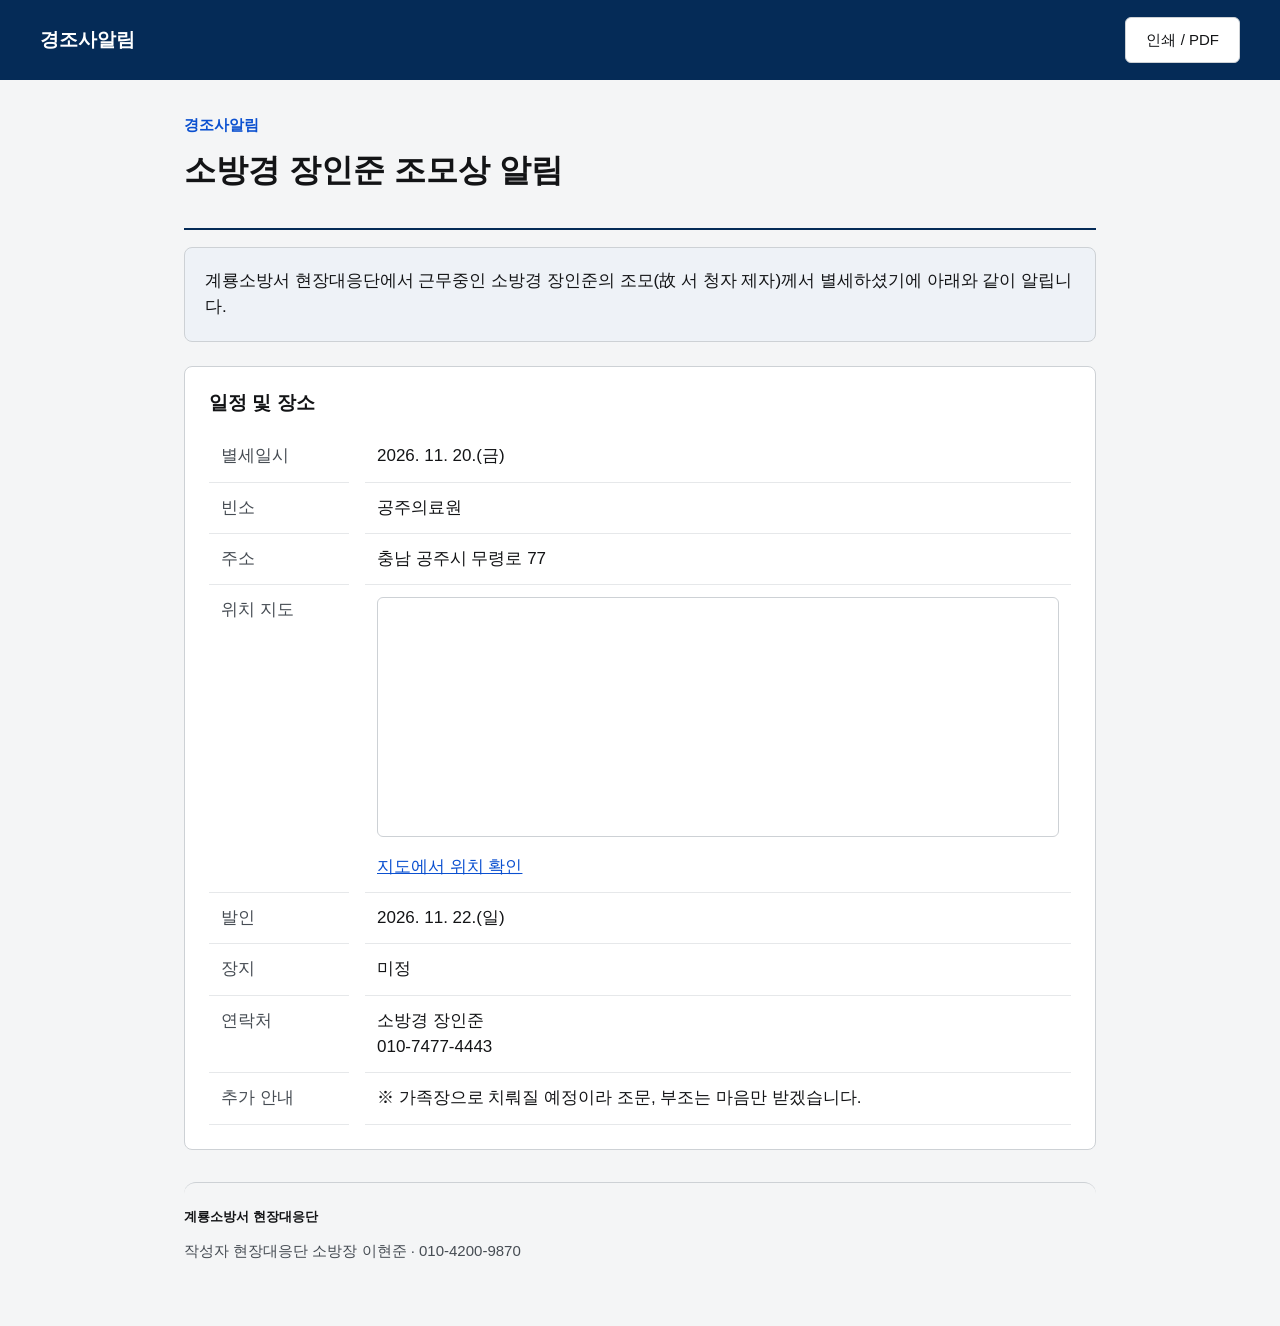
==== commit a7529e86: "동향·경조사 갱신 (소방경 장인준 조모상 알림)" ====
--- a/index.html
+++ b/index.html
@@ -1 +1,114 @@
-<!doctype html><html lang="ko"><head><meta charset="utf-8"><meta name="viewport" content="width=device-width,initial-scale=1"><title>동향보고·경조사알림</title><link rel="stylesheet" href="style.css"></head><body><header><div class="wrap"><b>계룡소방서 현장대응단</b></div></header><main class="wrap" style="padding-top:40px"><h2>동향보고·경조사알림</h2><p>아직 게시된 보고서가 없습니다.</p><p>소방차량 사고, 직원 부상, 경조사알림을 작성할 수 있습니다.</p><a class="button primary" href="editor.html">보고서 작성</a><p class="hint">첫 보고서를 게시하면 이 화면이 작성한 보고서로 바뀝니다. 작성페이지는 editor.html 주소로 계속 이용할 수 있습니다.</p></main></body></html>+<!doctype html><html lang="ko"><head><meta charset="utf-8"><meta name="viewport" content="width=device-width,initial-scale=1"><title>소방경 장인준 조모상 알림</title><style>:root{--canvas:#fff;--subtle:#F4F5F6;--muted:#EEF2F7;--fg:#131416;--fg2:#464C53;--fg3:#58616A;--border:#CDD1D5;--rule:#E6E8EA;--primary:#256EF4;--hover:#0B50D0;--link:#0B50D0;--navy:#052B57;--selected:#ECF2FE;--warning:#965000;--warning-bg:#fff4e5;--focus:#256EF4;--disabled:#8A949E}
+:root.high-contrast{--canvas:#1E2124;--subtle:#131416;--muted:#33363D;--fg:#fff;--fg2:#E6E8EA;--fg3:#CDD1D5;--border:#8A949E;--rule:#58616A;--primary:#A3C2F8;--hover:#D8E5FD;--link:#A3C2F8;--navy:#131416;--selected:#223A58;--warning:#FFD798;--warning-bg:#44321c;--focus:#A3C2F8;--disabled:#B1B8BE}
+*{box-sizing:border-box}html{scroll-behavior:smooth}body{margin:0;background:var(--subtle);color:var(--fg);font:17px/1.55 'Pretendard GOV','Pretendard',-apple-system,BlinkMacSystemFont,'Apple SD Gothic Neo','Malgun Gothic','Noto Sans KR',sans-serif;letter-spacing:0}button,input,textarea{font:inherit}button,.button{min-height:48px;padding:10px 20px;border:1px solid var(--border);border-radius:6px;background:var(--canvas);color:var(--fg);font-size:17px;cursor:pointer;display:inline-flex;align-items:center;justify-content:center;text-decoration:none;line-height:1.55}button:hover,.button:hover{border-color:var(--primary);background:var(--selected)}button:disabled{background:var(--subtle);color:var(--disabled);border-color:var(--border);opacity:1;cursor:not-allowed}.primary{background:var(--primary);color:#fff;border-color:var(--primary)}.high-contrast .primary{color:#131416}.primary:hover{background:var(--hover);color:#fff}.high-contrast .primary:hover{color:#131416}a{color:var(--link)}button:focus-visible,a:focus-visible,input:focus-visible,textarea:focus-visible{outline:2px solid var(--focus);outline-offset:2px}.skip-link{position:absolute;top:-100px;left:16px;z-index:50;background:var(--primary);color:#fff;padding:12px 24px}.skip-link:focus{top:8px}.eyebrow{font-size:13px;letter-spacing:0;color:var(--link);font-weight:700;margin:0 0 12px}header{background:var(--navy);color:#fff}header button{font-size:15px;min-height:40px}h2,h3{line-height:1.3;margin:0 0 24px}h3{font-size:24px;font-weight:700}.hint{font-size:13px;color:var(--fg3)}@media(prefers-reduced-motion:reduce){html{scroll-behavior:auto}}
+.wrap{max-width:1248px;padding:0 24px;margin:auto}header .wrap{min-height:80px;display:flex;gap:12px;align-items:center;flex-wrap:wrap;padding-top:12px;padding-bottom:12px}header b{margin-right:auto;font-size:19px}header .draft-label{font-size:13px;color:#D6E0EB}.intro{padding:48px 0 32px}.title-row{display:flex;justify-content:space-between;gap:24px;align-items:center}.report-title{font-size:44px;letter-spacing:-.02em;margin:0}.report-title span{color:var(--fg2)}.subtitle{color:var(--fg2);margin:24px 0 0}.complete{padding:16px 24px;min-width:124px;background:var(--warning-bg);color:var(--warning);border:1px solid currentColor;border-radius:8px;display:flex;flex-direction:column;text-align:center;gap:4px}.complete small,.complete span{font-size:13px}.complete strong{font-size:24px}.byline{display:flex;gap:12px;align-items:center;font-size:15px;margin-top:16px}.byline>span{color:var(--fg3)}.byline strong{font-weight:500}.source-note{font-size:13px;color:var(--fg3);margin:16px 0 0}.gallery{position:relative;height:400px;border-radius:12px;overflow:hidden;background:#131416}.gallery>img{display:block;width:100%;height:100%;object-fit:cover;object-position:center 58%}.photo-shade{position:absolute;inset:0;background:linear-gradient(transparent 55%,#000b)}.photo-caption{position:absolute;left:24px;bottom:24px;color:#fff}.photo-caption span{font-size:13px}.photo-caption b{margin-left:12px}.photo-caption p{font-size:17px;margin:8px 0 0}.photo-controls{position:absolute;bottom:24px;right:24px;display:flex;gap:8px}.photo-controls button{background:#fff;color:#131416;min-width:56px}.stats{display:grid;grid-template-columns:repeat(4,1fr);gap:24px;margin:24px 0 40px}.stats>div,.panel{background:var(--canvas);border:1px solid var(--border);border-radius:12px;padding:24px}.stats small{display:block;font-size:15px;color:var(--fg2)}.stats strong{display:block;font-size:24px;margin-top:8px;font-variant-numeric:tabular-nums}.report-grid{display:grid;grid-template-columns:1fr 1fr;gap:24px}.panel .eyebrow{margin-bottom:8px}dl{margin:0;display:grid;grid-template-columns:96px 1fr;gap:0 16px;font-size:17px}dt,dd{padding:12px 0;border-bottom:1px solid var(--rule)}dt{color:var(--fg2)}dd{margin:0;overflow-wrap:anywhere}.situation{font-size:17px;line-height:1.7;margin:0 0 24px}.check-note{background:var(--muted);border:1px solid var(--border);border-radius:8px;padding:20px}.check-note strong{font-size:17px}.check-note p{font-size:15px;color:var(--fg2);margin:8px 0 0}.damage-panel,.timeline-panel{margin-top:40px}.investigation-grid{display:grid;grid-template-columns:repeat(3,1fr);gap:24px}.investigation-grid>div{border-bottom:1px solid var(--rule);padding-bottom:16px}.investigation-grid small{display:block;color:var(--fg2);font-size:15px}.investigation-grid strong{display:block;font-size:19px;margin-top:8px}.timeline{list-style:none;margin:0;padding:0;display:grid;grid-template-columns:repeat(6,1fr);gap:20px}.timeline li{border-top:1px solid var(--border);padding-top:16px}.timeline time{display:block;font-size:19px;font-weight:700;color:var(--link);margin-bottom:8px;font-variant-numeric:tabular-nums}.timeline strong{font-size:15px}.photo-strip{display:grid;grid-template-columns:repeat(3,1fr);gap:24px;margin:40px 0}.photo-strip figure{margin:0}.photo-strip img{width:100%;height:200px;object-fit:cover;border-radius:8px;display:block}.photo-strip figcaption{font-size:13px;color:var(--fg2);margin-top:12px}footer{background:var(--navy);color:#E6E8EA;padding:32px 24px;margin:40px 0 0;border-radius:12px 12px 0 0;font-size:13px}.signoff{display:flex;justify-content:space-between;gap:16px;font-size:15px}.signoff strong{font-weight:500}footer p{margin:12px 0 0}@media(max-width:1023px){.report-grid{grid-template-columns:1fr}.stats{gap:16px}.photo-strip{gap:16px}.timeline{gap:16px}}@media(max-width:640px){.wrap{padding:0 16px}header .wrap{padding:16px}header .wrap{min-height:48px;padding:8px 16px;display:flex;align-items:center;justify-content:space-between;flex-wrap:nowrap}
+header b{width:auto!important;font-size:16px;margin:0}
+header button{font-size:11px;min-height:28px;height:28px;padding:2px 8px;white-space:nowrap;flex-shrink:0}header .draft-label{margin-right:auto}.intro{padding:32px 0 24px}.report-title{font-size:32px}.title-row{align-items:flex-start;gap:16px}.complete{min-width:88px;padding:12px 8px}.complete strong{font-size:19px}.byline{align-items:flex-start}.subtitle{font-size:15px}.gallery{height:360px}.photo-caption{left:16px;bottom:88px}.photo-controls{left:16px;right:auto;bottom:20px}.stats{grid-template-columns:1fr 1fr;gap:12px;margin-bottom:32px}.stats>div{padding:16px}.stats strong{font-size:22px}.panel{padding:20px}h3{font-size:24px}dl{grid-template-columns:72px 1fr;gap:0 12px}.investigation-grid{grid-template-columns:1fr 1fr;gap:20px}.timeline{grid-template-columns:1fr 1fr}.photo-strip{grid-template-columns:1fr;margin-top:32px}.photo-strip img{height:auto}.signoff{flex-direction:column}footer{padding:24px 20px}}
+@page{size:A4;margin:10mm}@media print{html,html.high-contrast{--canvas:#fff;--subtle:#fff;--muted:#EEF2F7;--fg:#131416;--fg2:#464C53;--fg3:#58616A;--border:#CDD1D5;--rule:#E6E8EA;--navy:#fff;--link:#0B50D0}body{font-size:10px}.wrap{padding:0}header{color:#131416}header .wrap{min-height:22px;padding:0}header b{font-size:12px}button,.skip-link,.draft-label{display:none!important}.intro{padding:12px 0}.report-title{font-size:25px}.eyebrow,.source-note{font-size:8px}.subtitle,.byline{font-size:10px;margin-top:8px}.complete{padding:6px 12px;min-width:84px}.complete strong{font-size:16px}.complete small,.complete span{font-size:8px}.gallery{height:40mm}.photo-caption{bottom:10px;left:12px}.photo-caption p{font-size:10px}.photo-caption span{font-size:8px}.stats{margin:10px 0;gap:8px}.stats>div,.panel{padding:10px}.stats small{font-size:9px}.stats strong{font-size:14px}.report-grid{grid-template-columns:1fr 1fr;gap:10px}h3{font-size:16px;margin-bottom:10px}dl{font-size:9px;grid-template-columns:52px 1fr;gap:0 8px}dt,dd{padding:6px 0}.situation{font-size:10px;margin-bottom:10px}.check-note{padding:10px}.check-note strong,.check-note p{font-size:9px}.damage-panel,.timeline-panel{margin-top:10px}.investigation-grid{gap:10px}.investigation-grid small{font-size:9px}.investigation-grid strong{font-size:12px;margin-top:4px}.investigation-grid>div{padding-bottom:8px}.timeline{gap:10px}.timeline time{font-size:12px}.timeline strong{font-size:9px}.photo-strip{margin:10px 0;gap:10px}.photo-strip img{height:24mm}.photo-strip figcaption{font-size:8px;margin-top:4px}footer{padding:8px 0;margin:10px 0;color:#131416;font-size:8px}.signoff{font-size:10px}.panel,.stats,.gallery{break-inside:avoid}}
+
+/* V7 전용 스타일: 실화재/오인신고 모드 대응, 출동대 단일/3단 대응, 폰트/버튼 최적화 */
+.header-received{font-size:14px;color:#fff;background:rgba(255,255,255,0.18);padding:4px 10px;border-radius:20px;display:inline-flex;align-items:center;gap:6px}
+.header-received small{font-size:12px;opacity:.9}
+.header-received strong{font-size:14px;font-variant-numeric:tabular-nums;color:#FFE58F}
+.high-contrast .header-received{background:var(--muted);color:var(--fg)}
+.high-contrast .header-received strong{color:var(--warning)}
+
+.photo-controls button{font-size:16px;min-width:44px;height:44px;padding:0 8px;display:inline-flex;align-items:center;justify-content:center}
+.photo-controls #pause{min-width:44px;font-size:15px}
+
+.crew-highlight-panel{margin:24px 0 32px;border-left:5px solid var(--primary)}
+.crew-grid{display:grid;grid-template-columns:repeat(3,1fr);gap:16px;margin-top:16px}
+.crew-card{background:var(--muted);border:1px solid var(--border);border-radius:8px;padding:16px 20px}
+.crew-card h4{margin:0 0 8px;font-size:16px;color:var(--navy);font-weight:700}
+.high-contrast .crew-card h4{color:var(--primary)}
+.crew-card p{margin:0;font-size:15px;color:var(--fg);line-height:1.5}
+.agency-note{margin-top:16px;background:var(--canvas);border:1px solid var(--border);border-radius:8px;padding:12px 16px}
+.agency-note strong{display:block;font-size:13px;color:var(--fg2);margin-bottom:4px}
+.agency-note p{margin:0;font-size:15px;color:var(--fg)}
+
+.author-info{display:inline-flex;align-items:center;gap:12px;flex-wrap:wrap}
+.phone-link{color:var(--link);text-decoration:none;font-size:14px;padding:4px 10px;background:var(--muted);border-radius:4px;border:1px solid var(--border)}
+.phone-link:hover{background:var(--selected);text-decoration:underline}
+
+@media(max-width:1023px){
+  .crew-grid{grid-template-columns:1fr}
+  .timeline{grid-template-columns:repeat(3,1fr);gap:16px}
+}
+@media(max-width:640px){
+  .timeline{grid-template-columns:1fr 1fr;gap:12px}
+  .header-received{font-size:12px;padding:3px 8px}
+}
+
+/* 시간/날짜 계층 표시 스타일 */
+.time-wrap{display:flex;flex-direction:column;gap:1px}
+.time-main{font-size:24px;font-weight:800;color:var(--link);line-height:1.2;font-variant-numeric:tabular-nums}
+.date-sub{font-size:12px;font-weight:500;color:var(--fg2);margin-top:2px}
+
+@media(max-width:640px){
+  .time-main{font-size:20px}
+  .date-sub{font-size:11px}
+}
+
+@media print{
+  .time-main{font-size:13px;color:#111}
+  .date-sub{font-size:8px;color:#555}
+}
+
+.additional-header{display:flex;align-items:center;justify-content:space-between;gap:16px;padding-top:12px;padding-bottom:12px}.additional-report{max-width:960px;padding-top:32px;padding-bottom:40px}.additional-title{padding-bottom:24px;border-bottom:2px solid #052B57}.additional-title h2{font-size:32px;line-height:1.3;margin:12px 0;overflow-wrap:anywhere}.additional-title p,.additional-kind{font-size:15px;color:#464C53}.additional-kind{color:#0B50D0;font-weight:700}.additional-summary{padding:20px;background:#EEF2F7;border:1px solid #CDD1D5;border-radius:8px;white-space:pre-wrap}.additional-section{margin-top:24px;padding:24px;border:1px solid #CDD1D5;border-radius:8px;background:white}.additional-section h3{font-size:19px;margin:0 0 16px}.additional-report dl{display:grid;grid-template-columns:140px minmax(0,1fr);margin:0}.additional-report dt,.additional-report dd{padding:12px;margin:0;border-bottom:1px solid #E6E8EA;overflow-wrap:anywhere}.additional-report dd,.multiline{white-space:pre-wrap}.additional-map{white-space:normal}.additional-map iframe{width:100%;height:240px;border:1px solid #CDD1D5;border-radius:6px}.additional-map a{display:inline-block;margin-top:8px}.additional-report table{width:100%;border-collapse:collapse;table-layout:fixed}.additional-report th,.additional-report td{text-align:left;padding:12px;border-bottom:1px solid #E6E8EA;overflow-wrap:anywhere;white-space:pre-wrap}.additional-report th{background:#EEF2F7}.additional-report th:first-child{width:28%}.additional-photos{display:grid;grid-template-columns:repeat(2,minmax(0,1fr));gap:16px}.additional-photos figure{margin:0}.additional-photos img{width:100%;height:220px;object-fit:contain;background:#F4F5F6}.additional-photos figcaption{font-size:15px;padding-top:8px;overflow-wrap:anywhere}.additional-footer{background:transparent;color:#131416;border-top:1px solid #CDD1D5;margin-top:32px;padding:24px 0}.additional-footer p{color:#464C53;font-size:15px}.additional-contact{font-size:15px} @media(max-width:640px){.additional-title h2{font-size:24px}.additional-report{padding:24px 16px}.additional-section{padding:16px}.additional-report dl{grid-template-columns:1fr}.additional-report dt{border:0;padding:12px 0 0;font-weight:700}.additional-report dd{padding:4px 0 12px}.additional-photos{grid-template-columns:1fr}.additional-header button{min-height:44px}} @media print{.additional-report{max-width:none;padding:0;font-size:11px}.additional-title h2{font-size:22px}.additional-section{margin-top:10px;padding:10px}.additional-section h3{font-size:14px;margin-bottom:8px}.additional-report dt,.additional-report dd,.additional-report td,.additional-report th{padding:5px}.additional-map iframe{height:150px}.additional-photos img{height:140px}.additional-footer{margin-top:12px;padding:10px 0}.additional-header button{display:none}.additional-summary{padding:10px}.additional-report p{margin:8px 0}}
+</style></head><body><div id="report"></div><script>/* 보고서 렌더러 */
+window.FieldReport = (() => {
+  const esc = x => String(x ?? '').replace(
+    /[&<>"']/g,
+    c => ({ '&': '&amp;', '<': '&lt;', '>': '&gt;', '"': '&quot;', "'": '&#39;' }[c])
+  );
+
+  const safePhoto = s =>
+    typeof s === 'string' &&
+    (
+      /^assets\/scene-[1-4]\.jpg$/.test(s) ||
+      /^data:image\/(jpeg|png|webp);base64,[A-Za-z0-9+/=]+$/.test(s)
+    );
+
+  const noticeTypes = {
+    funeral:{title:'부고 알림',time:'별세일시',venue:'빈소',body:'고인·직원과의 관계·연령 등을 입력합니다.'},
+    wedding:{title:'결혼 알림',time:'예식일시',venue:'예식장 / 홀',body:'결혼 당사자·직원과의 관계·초대 문구 등을 입력합니다.'},
+    sixtieth:{title:'회갑 알림',time:'행사일시',venue:'행사장',body:'회갑을 맞으신 분·직원과의 관계·초대 문구 등을 입력합니다.'},
+    first_birthday:{title:'돌잔치 알림',time:'행사일시',venue:'행사장',body:'아이 이름·부모·초대 문구 등을 입력합니다.'},
+    other:{title:'경조사 알림',time:'행사일시',venue:'행사장',body:'행사명·대상자·안내 내용을 자유롭게 입력합니다.'}
+  };
+  function noticeKind(d){
+    if(noticeTypes[d.noticeKind]) return d.noticeKind;
+    const title=String(d.title||'');
+    if(/결혼|혼례|예식/.test(title))return 'wedding';
+    if(/회갑|환갑/.test(title))return 'sixtieth';
+    if(/돌잔치|첫돌/.test(title))return 'first_birthday';
+    return 'funeral';
+  }
+  function renderAdditional(d) {
+    const notice=d.reportType==='notice', injury=d.trendKind==='injury';
+    const nk=noticeKind(d), nt=noticeTypes[nk];
+    const e=k=>esc(d[k]||'미기재');
+    const pair=(label,key)=>`<dt>${label}</dt><dd>${e(key)}</dd>`;
+    const map=d.address ? `<div class="additional-map"><iframe title="${notice?'행사장':'사고 발생장소'} 지도" src="https://maps.google.com/maps?q=${encodeURIComponent(d.address)}&output=embed" loading="lazy" allowfullscreen></iframe><a href="https://map.kakao.com/link/search/${encodeURIComponent(d.address)}" target="_blank" rel="noopener">지도에서 위치 확인</a></div>`:'';
+    const photos=(d.photos||[]).filter(p=>p&&safePhoto(p.src));
+    const gallery=photos.length?`<section class="additional-section"><h3>${notice?'관련 사진':'사고위치 및 관련사진'}</h3><div class="additional-photos">${photos.map(p=>`<figure><img src="${esc(p.src)}" alt="${esc(p.caption)}"><figcaption>${esc(p.caption)}</figcaption></figure>`).join('')}</div></section>`:'';
+    const timeline=String(d.timeline||'').split('\n').filter(x=>x.trim()).map(line=>{const at=line.indexOf('|');return `<tr><td>${esc(at<0?'미기재':line.slice(0,at).trim())}</td><td>${esc(at<0?line:line.slice(at+1).trim())}</td></tr>`;}).join('');
+    const content=notice?`
+      <p class="additional-summary">${e('noticeText')}</p>
+      <section class="additional-section"><h3>일정 및 장소</h3><dl>${pair(nt.time,'eventTime')}${pair(nt.venue,'venue')}${pair('주소','address')}<dt>위치 지도</dt><dd>${map||'미기재'}</dd>${nk==='funeral'?pair('발인','funeralTime')+pair('장지','burial'):''}${pair('연락처','contact')}${d.noticeDetails?pair('추가 안내','noticeDetails'):''}</dl></section>
+      ${d.bank||d.account||d.holder?`<section class="additional-section"><h3>마음 전하실 곳</h3><dl>${pair('은행','bank')}${pair('계좌번호','account')}${pair('예금주','holder')}</dl></section>`:''}${gallery}`:`
+      ${d.summary?`<p class="additional-summary">${e('summary')}</p>`:''}
+      <section class="additional-section"><h3>01 · 사고 개요</h3><dl>${pair('발생일시','occurred')}${pair('발생장소','address')}<dt>위치 지도</dt><dd>${map||'미기재'}</dd>${injury?pair('대상자','subject'):pair('사고차량','vehicle')+pair('운전자','driver')}${pair('사고내용','accident')}</dl></section>
+      <section class="additional-section"><h3>02 · ${injury?'부상현황 및 조치사항':'피해현황'}</h3><dl>${injury?pair('부상현황','injuryDetail')+pair('조치사항','measures'):pair('인명피해','humanDamage')+pair('차량피해','vehicleDamage')+pair('기타피해','otherDamage')}</dl></section>
+      ${gallery}
+      <section class="additional-section"><h3>03 · 시간대별 상황</h3><table><thead><tr><th scope="col">시간</th><th scope="col">내용</th></tr></thead><tbody>${timeline||'<tr><td colspan="2">미기재</td></tr>'}</tbody></table></section>
+      <section class="additional-section"><h3>04 · 향후계획</h3><p class="multiline">${e('future')}</p></section>`;
+    return `<header><div class="wrap additional-header"><b>${notice?'경조사알림':'동향보고'}</b><button onclick="window.print()">인쇄 / PDF</button></div></header><main class="wrap additional-report"><div class="additional-title"><span class="additional-kind">${notice?'경조사알림':injury?'직원 부상':'소방차량 사고발생'}</span><h2>${e('title')}</h2>${notice?'':`<p>보고 기준 ${e('updated')}</p>`}</div>${content}<footer class="additional-footer"><strong>${e('unit')}</strong><p>작성자 ${e('author')}${d.phone?' · '+e('phone'):''}</p></footer></main>`;
+  }
+
+  function render(d){return renderAdditional(d);}
+  function mount(d){document.title=(d.title||'동향보고')+' | 계룡소방서';document.getElementById('report').innerHTML=render(d);}
+  return {render,mount,safePhoto,noticeTypes,noticeKind};
+})();
+
+FieldReport.mount({"reportType":"notice","noticeKind":"funeral","trendKind":"vehicle","photos":[],"title":"소방경 장인준 조모상 알림","unit":"계룡소방서 현장대응단","author":"현장대응단 소방장 이현준","phone":"010-4200-9870","summary":"","occurred":"","address":"충남 공주시 무령로 77","vehicle":"","driver":"","accident":"","humanDamage":"","vehicleDamage":"","otherDamage":"","timeline":"","future":"","subject":"","injuryDetail":"","measures":"","noticeText":"계룡소방서 현장대응단에서 근무중인 소방경 장인준의 조모(故 서 청자 제자)께서 별세하셨기에 아래와 같이 알립니다.","eventTime":"2026. 11. 20.(금)","venue":"공주의료원","funeralTime":"2026. 11. 22.(일)","burial":"미정","contact":"소방경 장인준\n010-7477-4443","noticeDetails":"※ 가족장으로 치뤄질 예정이라 조문, 부조는 마음만 받겠습니다.","bank":"","account":"","holder":""});</script></body></html>
